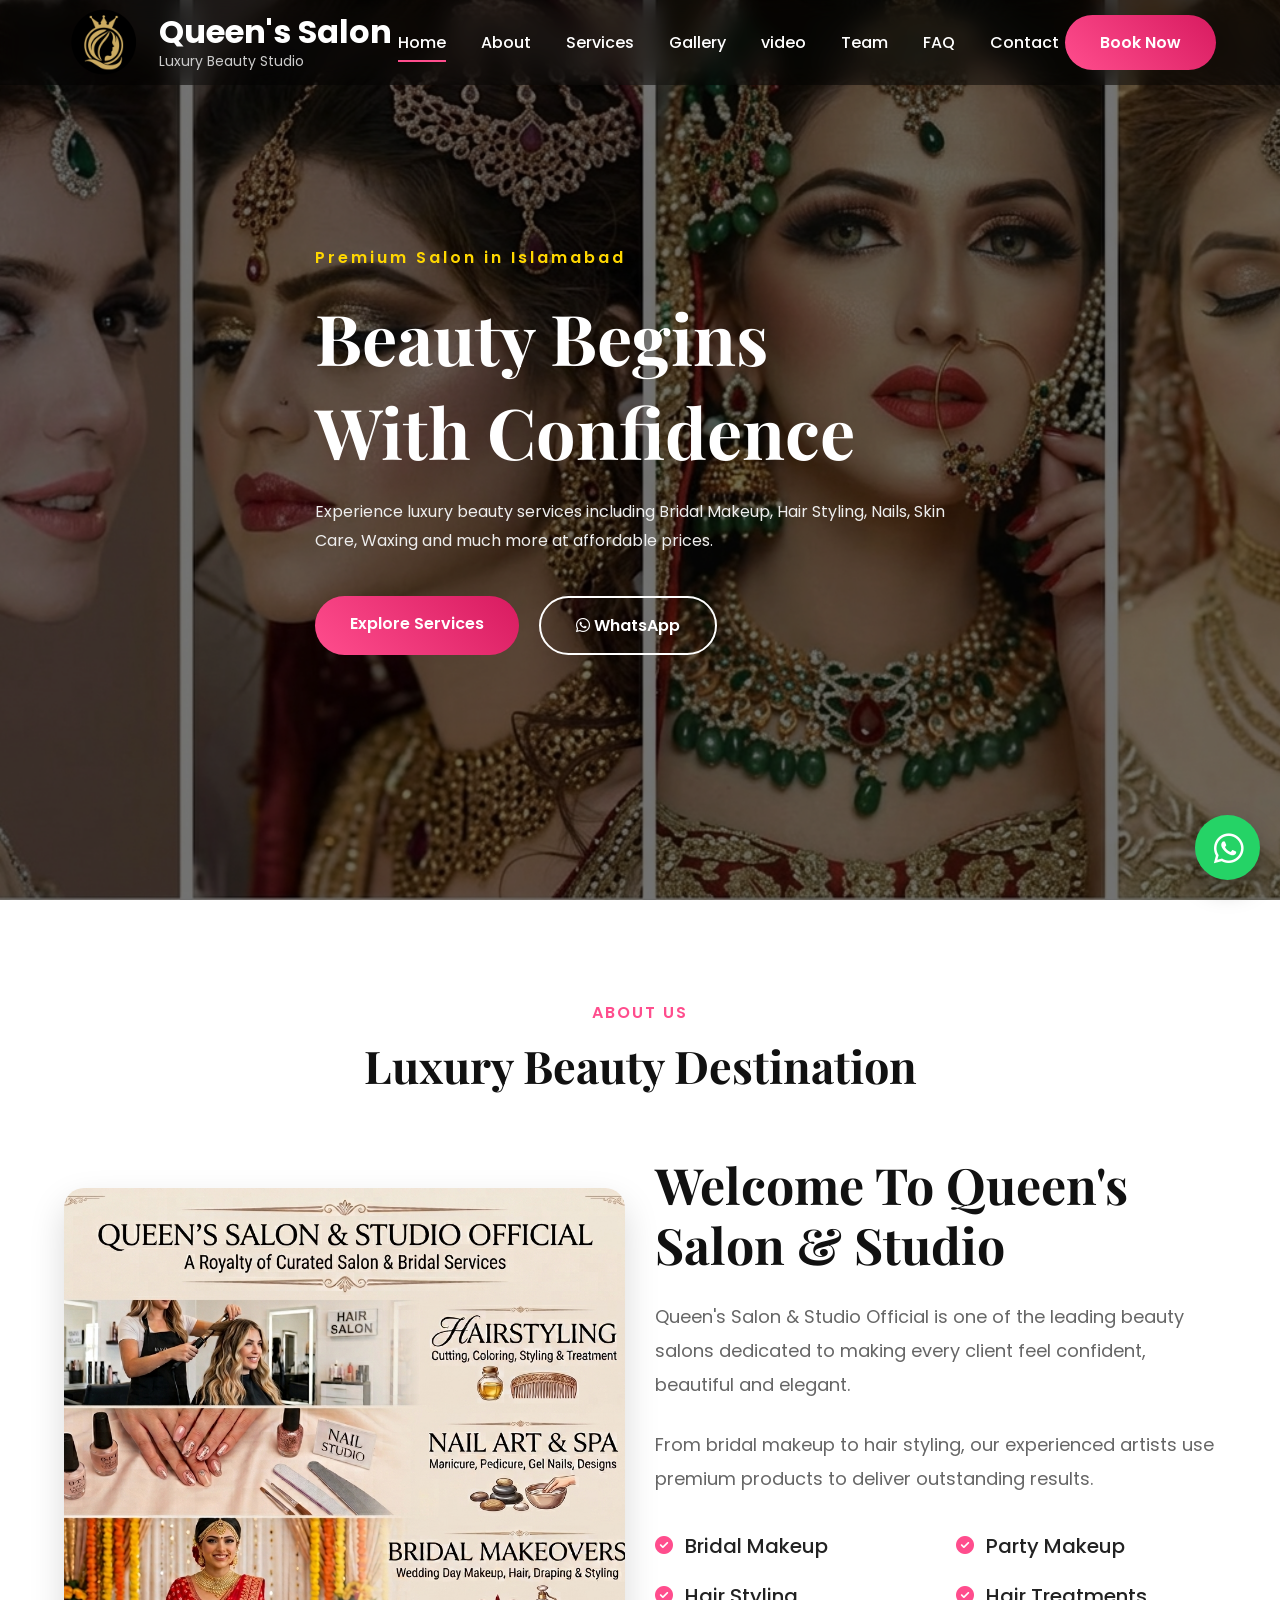
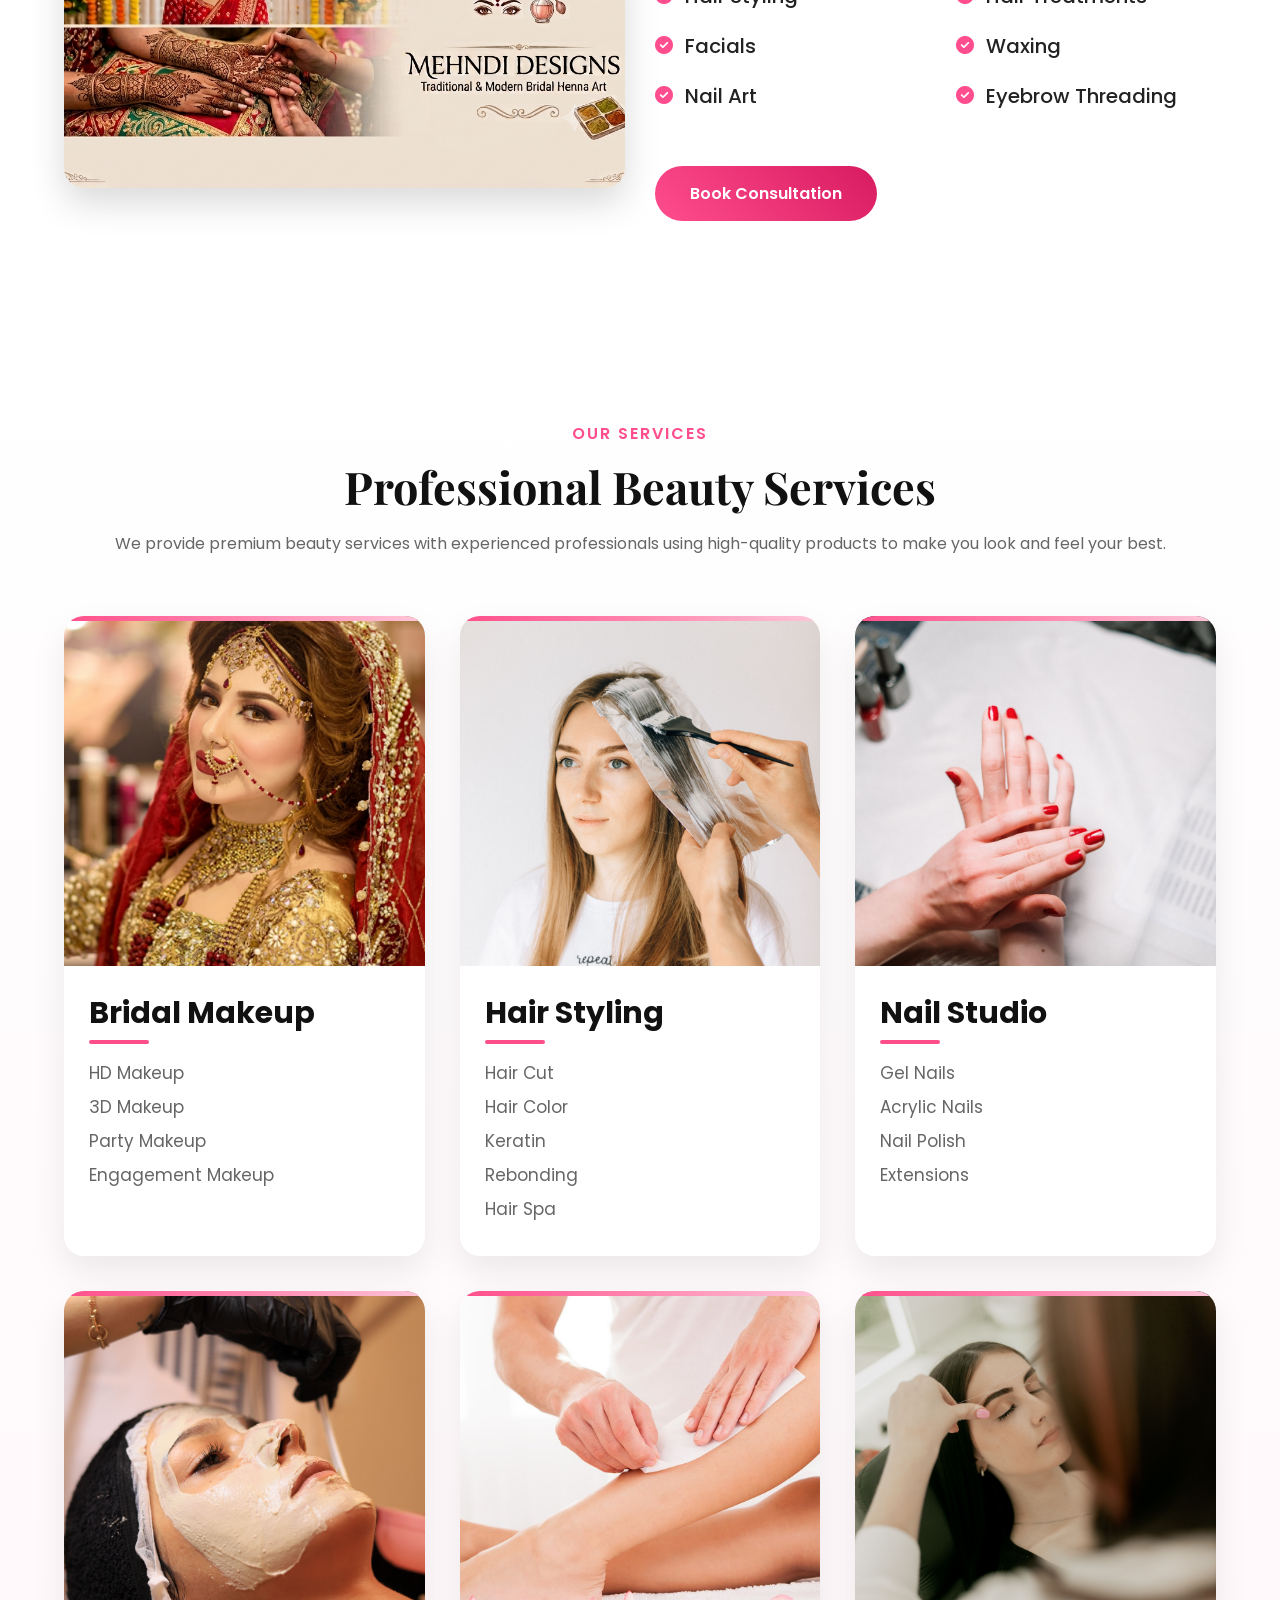
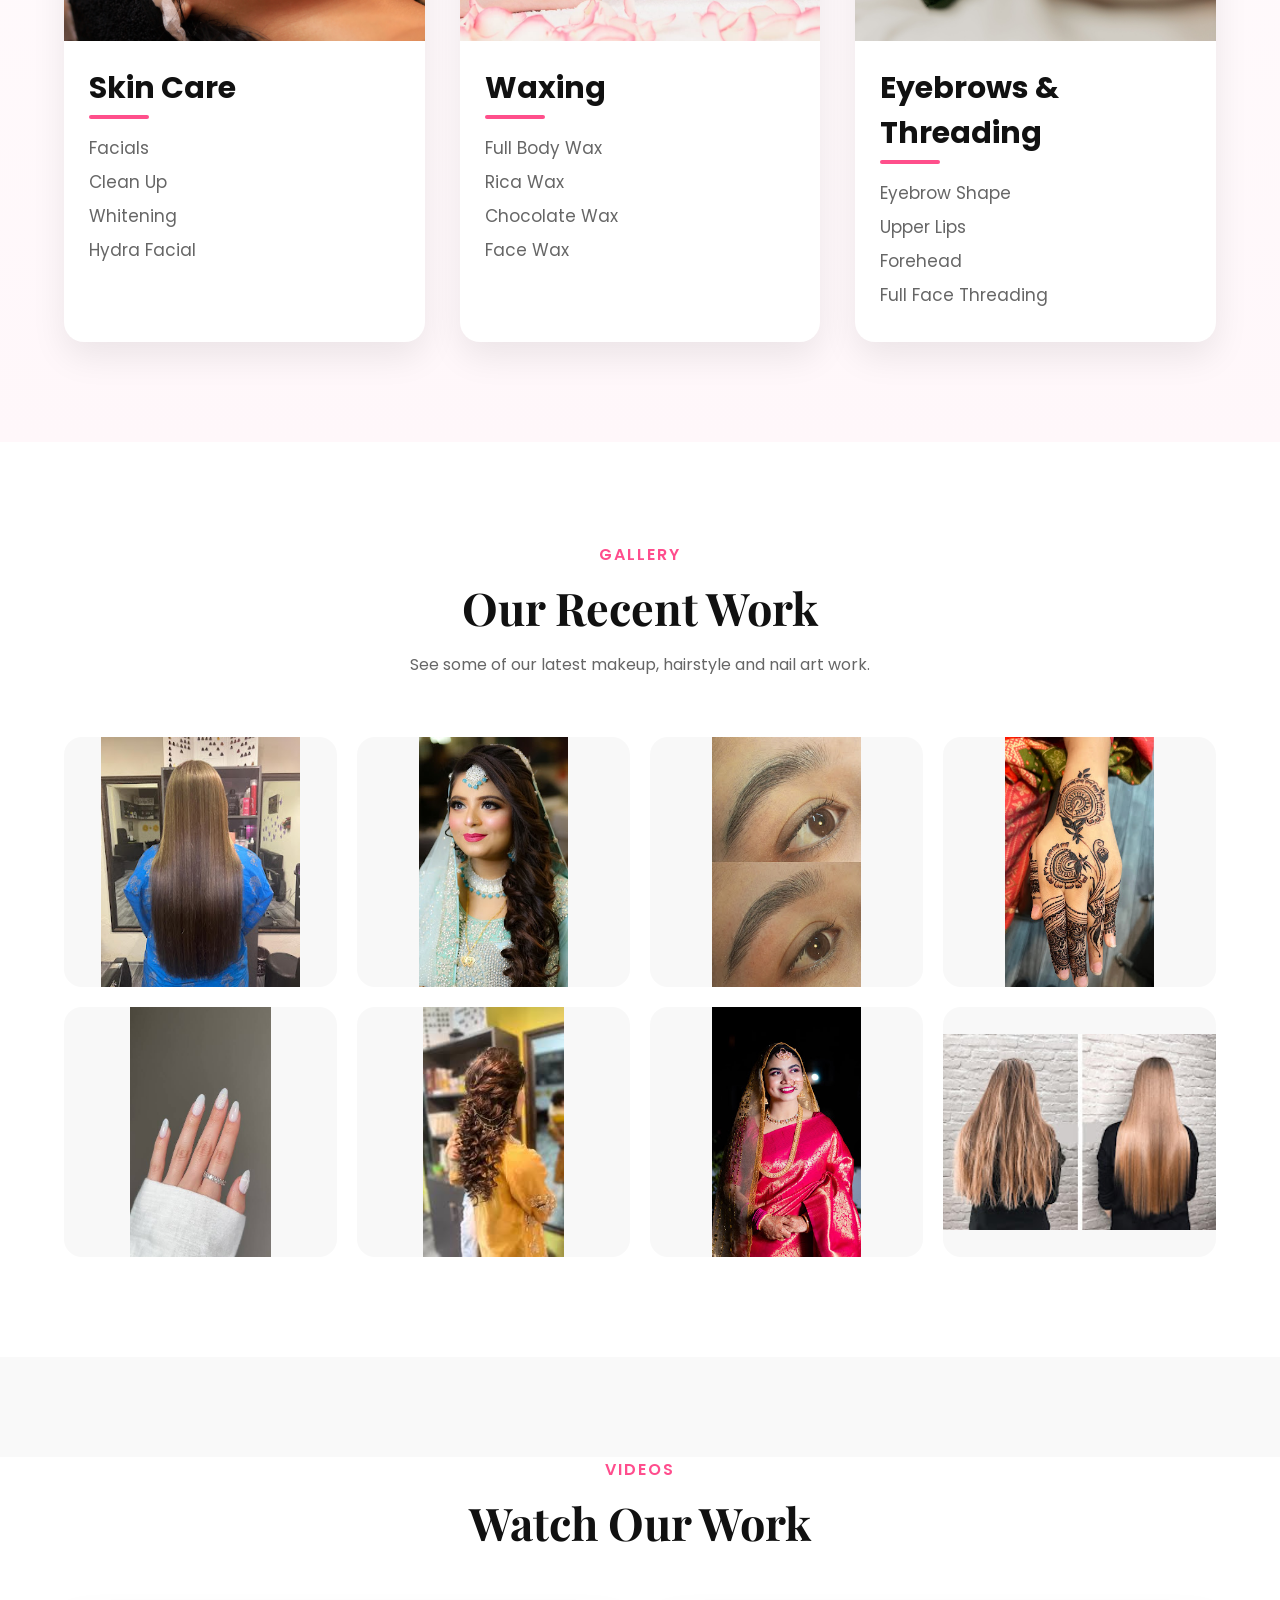
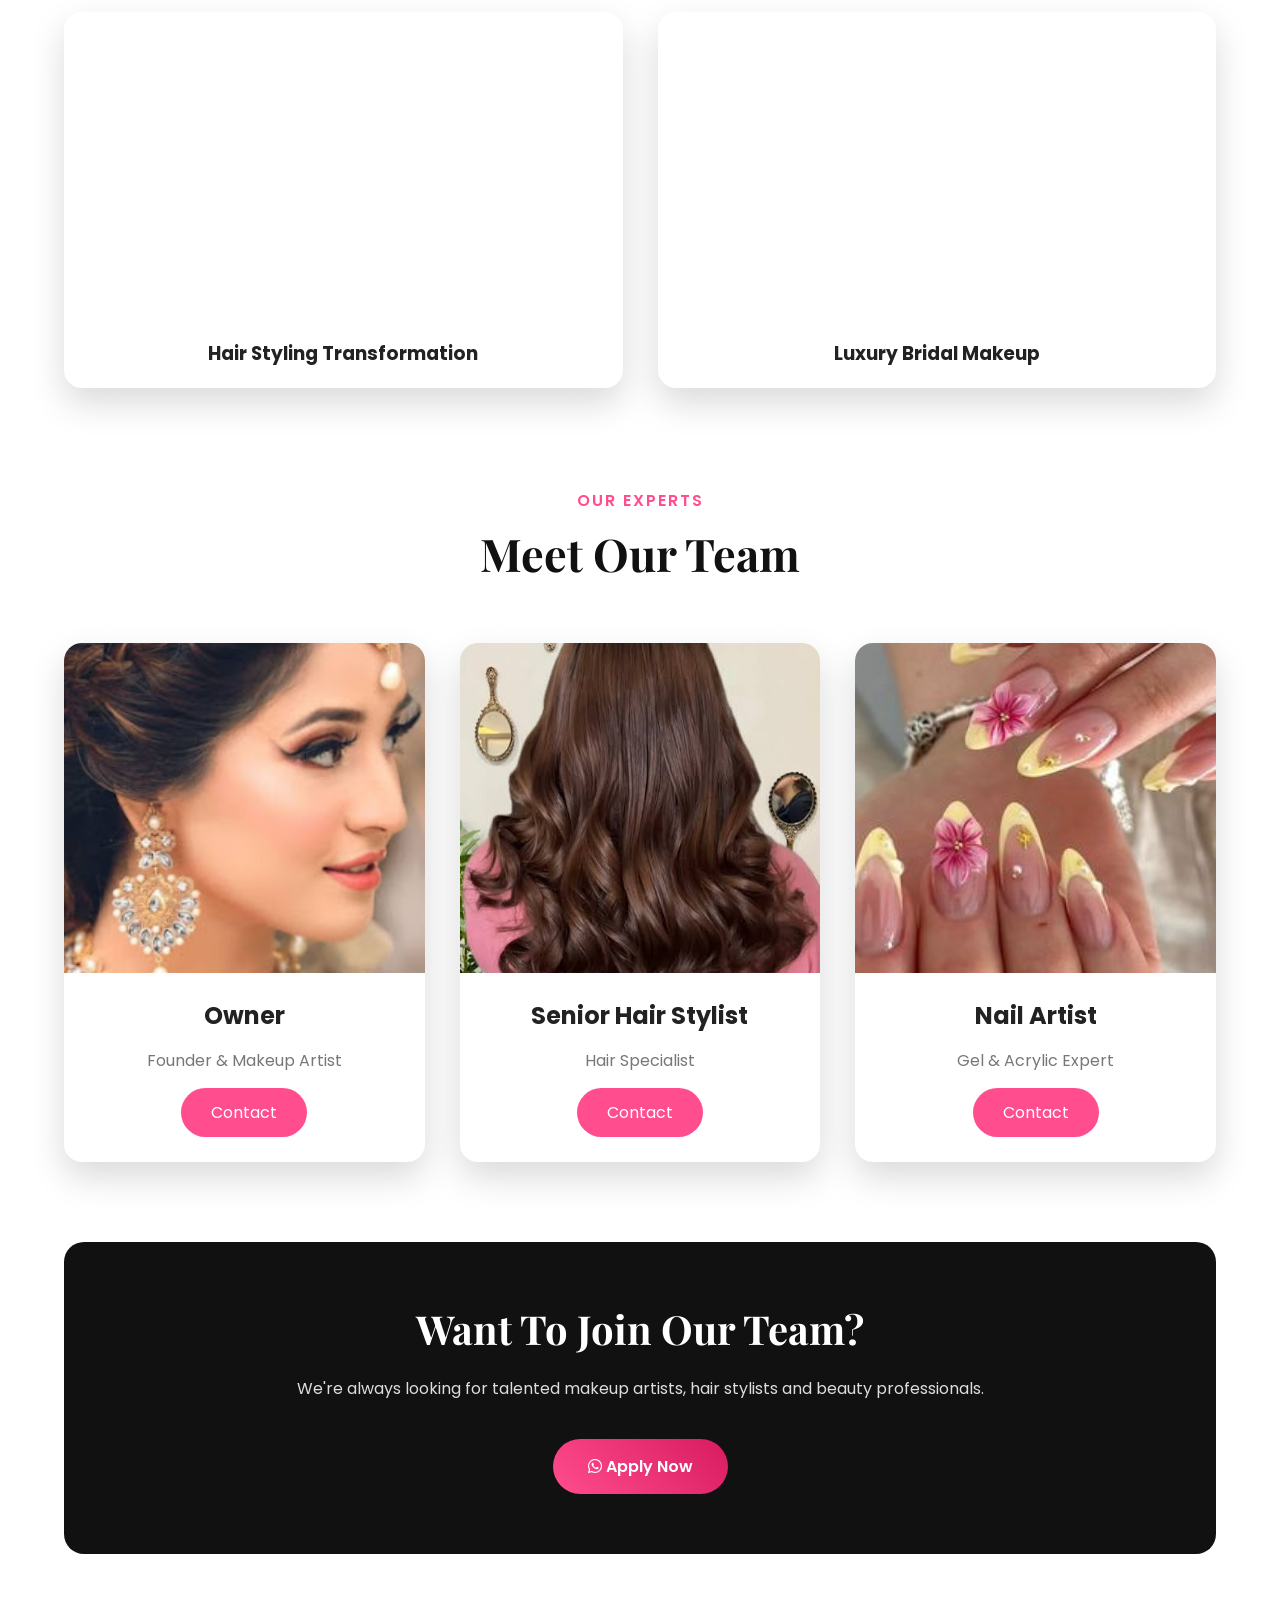
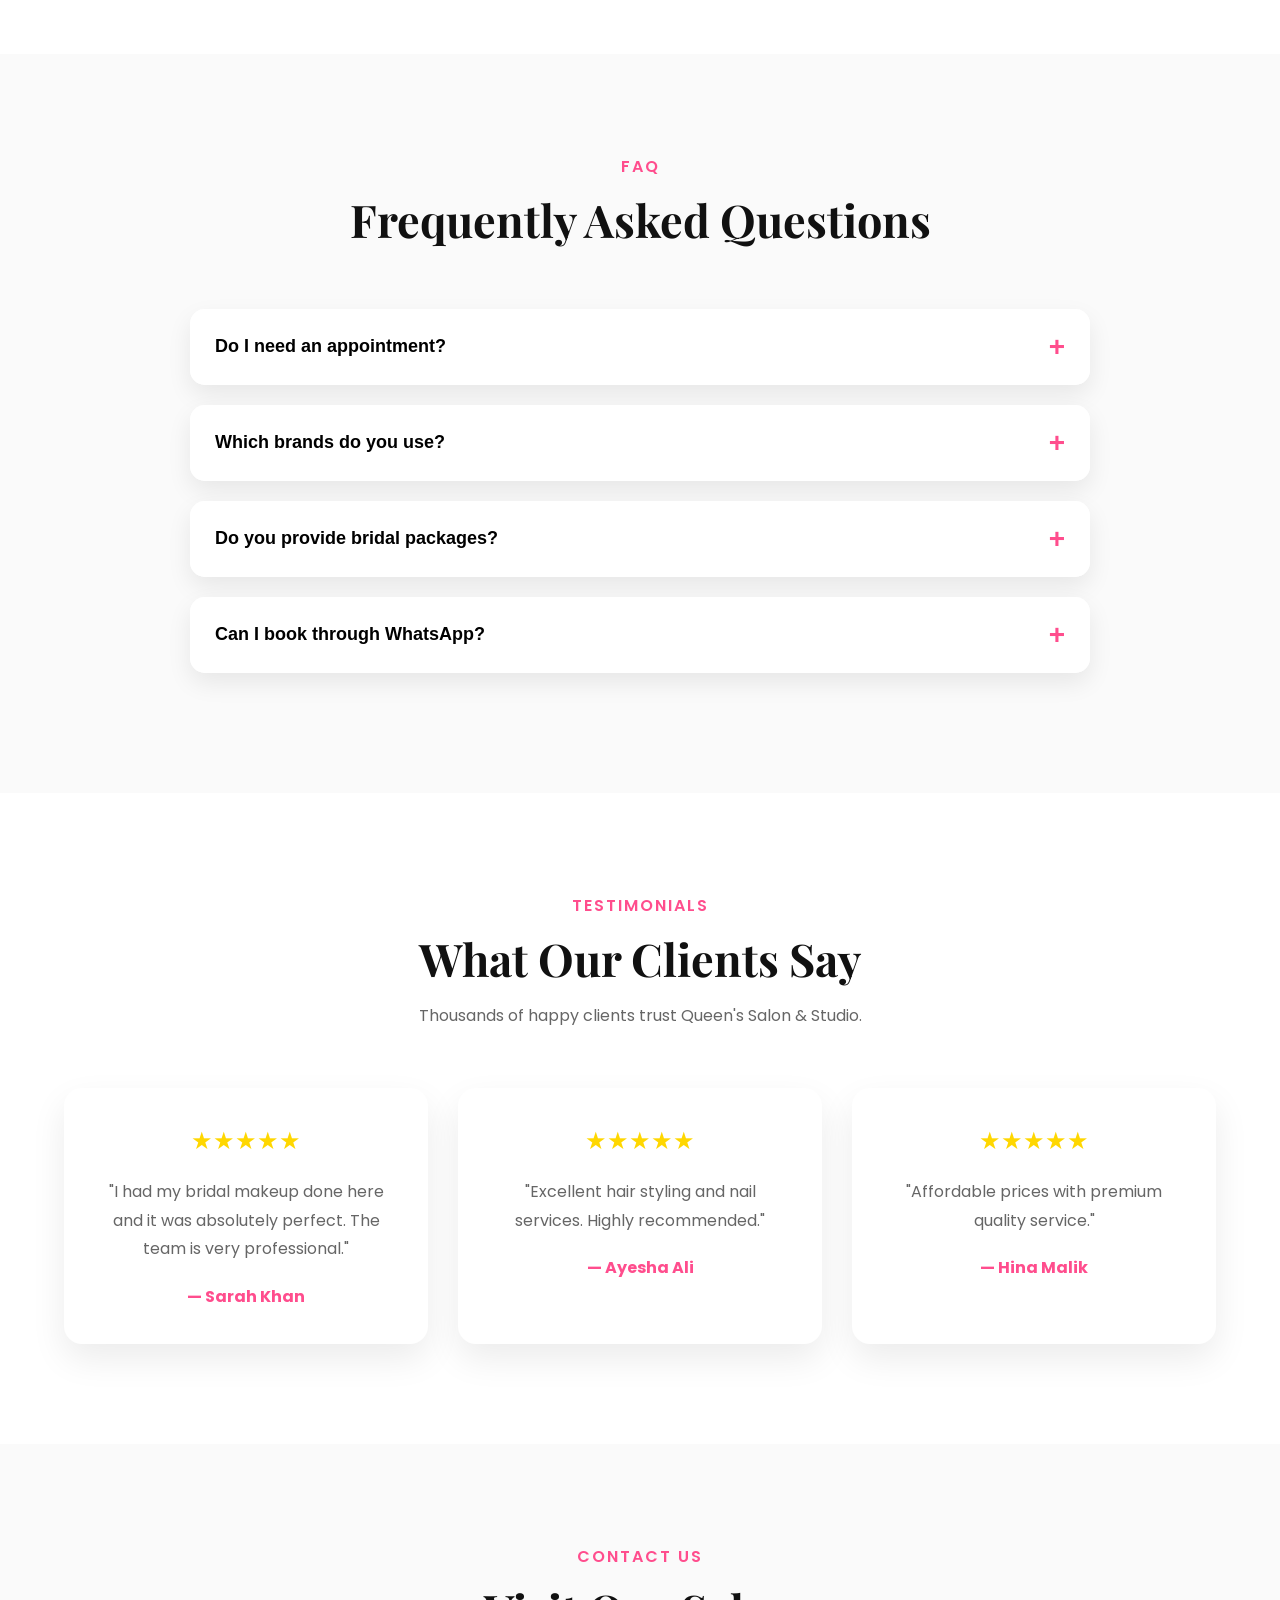
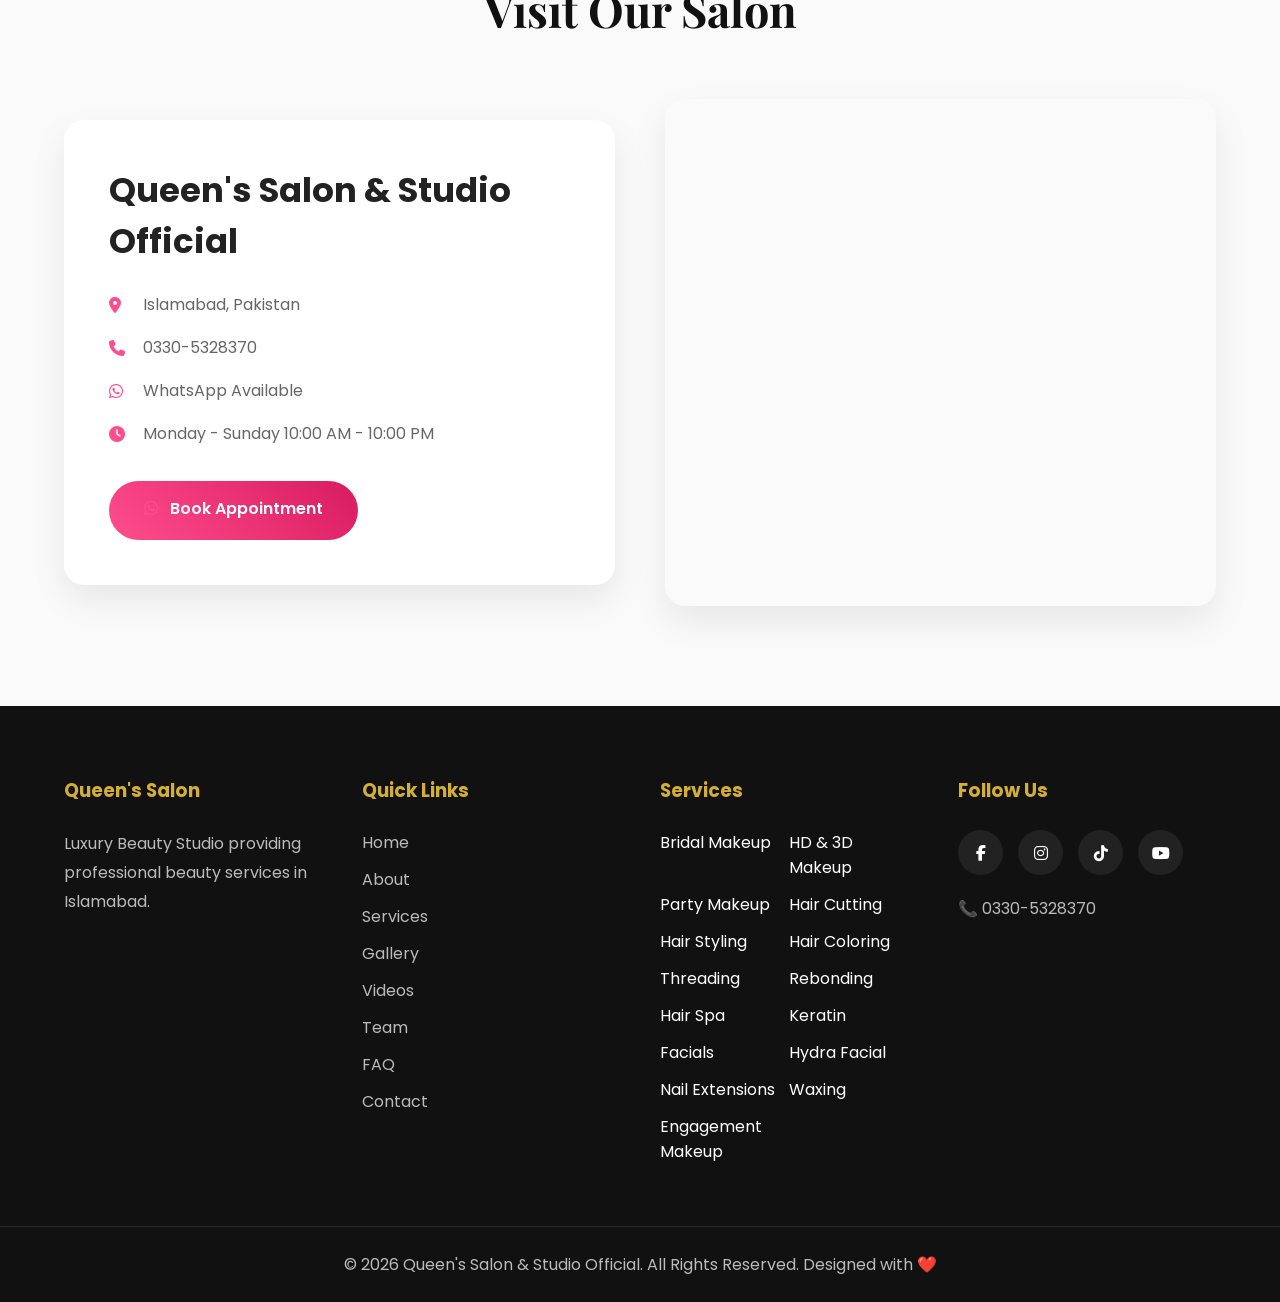
==== index.html @ f68d9a8f "Rename i.html to index.html" ====
<!DOCTYPE html>
<html lang="en">
<head>
<meta charset="UTF-8">
<meta name="viewport" content="width=device-width, initial-scale=1.0">

<title>Queen's Salon & Studio Official</title>

<link rel="preconnect" href="https://fonts.googleapis.com">
<link rel="preconnect" href="https://fonts.gstatic.com" crossorigin>

<link href="https://fonts.googleapis.com/css2?family=Poppins:wght@300;400;500;600;700&family=Playfair+Display:wght@500;600;700;800&display=swap" rel="stylesheet">

<link rel="stylesheet" href="style.css">

<link
rel="stylesheet"
href="https://cdnjs.cloudflare.com/ajax/libs/font-awesome/6.6.0/css/all.min.css"/>

</head>

<body>

<!-- ================= NAVBAR ================= -->

<header class="header">

<div class="container">

<a href="#" class="logo">

    <img src="images/logo.png" alt="Queen's Salon Logo">

    <div>

        <h2>Queen's Salon</h2>

        <span>Luxury Beauty Studio</span>

    </div>

</a>

<nav class="navbar" id="navbar">

<ul>

<li><a href="#home" class="active">Home</a></li>

<li><a href="#about">About</a></li>

<li><a href="#services">Services</a></li>

<li><a href="#gallery">Gallery</a></li>

<li><a href="#videos">video</a></li>

<li><a href="#team">Team</a></li>

<li><a href="#faq">FAQ</a></li>

<li><a href="#contact">Contact</a></li>

</ul>

</nav>

<div class="nav-buttons">

<a
href="https://wa.me/923305328370?text=Hello%20Queen's%20Salon,%20I%20would%20like%20to%20book%20an%20appointment."
target="_blank"
class="btn primary-btn">

Book Now

</a>

<button id="menu-btn">

<i class="fa-solid fa-bars"></i>

</button>

</div>

</div>

</header>

<!-- ================= HERO ================= -->

<section class="hero" id="home">

<div class="hero-overlay"></div>

<div class="container hero-content">

<span class="subtitle">

Premium Salon in Islamabad

</span>

<h1>

Beauty Begins <br>

With Confidence

</h1>

<p>

Experience luxury beauty services including Bridal Makeup,
Hair Styling, Nails, Skin Care, Waxing and much more
at affordable prices.

</p>

<div class="hero-buttons">

<a href="#services" class="btn primary-btn">

Explore Services

</a>

<a

href="https://wa.me/923305328370?text=Hello%20Queen's%20Salon,%20I%20want%20to%20book%20an%20appointment."

target="_blank"

class="btn secondary-btn">

<i class="fa-brands fa-whatsapp"></i>

WhatsApp

</a>

</div>

</div>

</section>

<!-- ================= ABOUT ================= -->

<section class="about section" id="about">

<div class="container">

<div class="section-heading">

<span>About Us</span>

<h2>Luxury Beauty Destination</h2>

</div>

<div class="about-wrapper">

<div class="about-image">

<img
src="images/about.png"
alt="Salon">

</div>

<div class="about-content">

<h3>

Welcome To Queen's Salon & Studio

</h3>

<p>

Queen's Salon & Studio Official is one of the leading beauty
salons dedicated to making every client feel confident,
beautiful and elegant.

</p>

<p>

From bridal makeup to hair styling,
our experienced artists use premium products
to deliver outstanding results.

</p>

<div class="about-list">

<div>

<i class="fa-solid fa-circle-check"></i>

Bridal Makeup

</div>

<div>

<i class="fa-solid fa-circle-check"></i>

Party Makeup

</div>

<div>

<i class="fa-solid fa-circle-check"></i>

Hair Styling

</div>

<div>

<i class="fa-solid fa-circle-check"></i>

Hair Treatments

</div>

<div>

<i class="fa-solid fa-circle-check"></i>

Facials

</div>

<div>

<i class="fa-solid fa-circle-check"></i>

Waxing

</div>

<div>

<i class="fa-solid fa-circle-check"></i>

Nail Art

</div>

<div>

<i class="fa-solid fa-circle-check"></i>

Eyebrow Threading

</div>

</div>

<a

href="https://wa.me/923305328370?text=Hello%20Queen's%20Salon,%20I%20would%20like%20to%20book%20a%20consultation."

target="_blank"

class="btn primary-btn">

Book Consultation

</a>

</div>

</div>

</div>

</section>

<!-- ================= SERVICES ================= -->


<section class="services section" id="services">

    <div class="container">

        <div class="section-heading">
            <span>Our Services</span>
            <h2>Professional Beauty Services</h2>
            <p>
                We provide premium beauty services with experienced professionals
                using high-quality products to make you look and feel your best.
            </p>
        </div>

        <div class="service-grid">

            <!-- Bridal Makeup -->
            <div class="service-card">
                <img src="images/makeup.png" alt="Bridal Makeup">

                <h3>Bridal Makeup</h3>

                <p>
                    HD Makeup<br>
                    3D Makeup<br>
                    Party Makeup<br>
                    Engagement Makeup
                </p>
            </div>

            <!-- Hair Styling -->
            <div class="service-card">
                <img src="images/hair.jpg" alt="Hair Styling">

                <h3>Hair Styling</h3>

                <p>
                    Hair Cut<br>
                    Hair Color<br>
                    Keratin<br>
                    Rebonding<br>
                    Hair Spa
                </p>
            </div>

            <!-- Nail Studio -->
            <div class="service-card">
                <img src="images/nails.jpg" alt="Nail Studio">

                <h3>Nail Studio</h3>

                <p>
                    Gel Nails<br>
                    Acrylic Nails<br>
                    Nail Polish<br>
                    Extensions
                </p>
            </div>

            <!-- Skin Care -->
            <div class="service-card">
                <img src="images/skincare.jpg" alt="Skin Care">

                <h3>Skin Care</h3>

                <p>
                    Facials<br>
                    Clean Up<br>
                    Whitening<br>
                    Hydra Facial
                </p>
            </div>

            <!-- Waxing -->
            <div class="service-card">
                <img src="images/wax.jpg" alt="Waxing">

                <h3>Waxing</h3>

                <p>
                    Full Body Wax<br>
                    Rica Wax<br>
                    Chocolate Wax<br>
                    Face Wax
                </p>
            </div>

            <!-- Eyebrows & Threading -->
            <div class="service-card">
                <img src="images/thread.jpg" alt="Eyebrows & Threading">

                <h3>Eyebrows &amp; Threading</h3>

                <p>
                    Eyebrow Shape<br>
                    Upper Lips<br>
                    Forehead<br>
                    Full Face Threading
                </p>
            </div>

        </div>

    </div>

</section>


<!-- ================= GALLERY ================= -->

<section class="gallery section" id="gallery">

<div class="container">

<div class="section-heading">

<span>Gallery</span>

<h2>Our Recent Work</h2>

<p>
See some of our latest makeup, hairstyle and nail art work.
</p>

</div>

<div class="gallery">

    <div class="gallery-grid">

        <div class="gallery-item">
            <img src="images/gallery1.jpg" alt="Hair Styling">
        </div>

        <div class="gallery-item">
            <img src="images/gallery2.jpg" alt="Bridal Makeup">
        </div>

        <div class="gallery-item">
            <img src="images/gallery3.jpg" alt="Eyebrows">
        </div>

        <div class="gallery-item">
            <img src="images/gallery4.jpg" alt="Mehndi">
        </div>

        <div class="gallery-item">
            <img src="images/gallery5.jfif" alt="Nail Art">
        </div>

        <div class="gallery-item">
            <img src="images/gallery6.jfif" alt="Eyelashes">
        </div>

        <div class="gallery-item">
            <img src="images/gallery7.jpg" alt="Bride">
        </div>

        <div class="gallery-item">
            <img src="images/gallery8.jpg" alt="Hair Transformation">
        </div>

    </div>

</div>

</div>

</section>

<!-- ================= VIDEOS ================= -->

<section id="videos" class="videos section"></section>

<div class="container">

<div class="section-heading">

<span>Videos</span>

<h2>Watch Our Work</h2>

</div>

<div class="video-grid">

<div class="video-card">
 <iframe
        width="100%"
        height="350"
        src="https://www.youtube.com/embed/hrDHBC4A-vw"
        title="Salon Short Video"
        frameborder="0"
        allow="accelerometer; autoplay; clipboard-write; encrypted-media; gyroscope; picture-in-picture"
        allowfullscreen>
    </iframe>

<h3>Hair Styling Transformation</h3>

</div>

<div class="video-card">

<iframe
    width="100%"
    height="350"
    src="https://www.youtube.com/embed/7bFz1Wa7l7E"
    title="YouTube video player"
    frameborder="0"
    allow="accelerometer; autoplay; clipboard-write; encrypted-media; gyroscope; picture-in-picture"
    allowfullscreen>
</iframe>

<h3>Luxury Bridal Makeup</h3>

</div>

</div>

</div>

</section>

<!-- ================= TEAM ================= -->

<section class="team section" id="team">

<div class="container">

<div class="section-heading">

<span>Our Experts</span>

<h2>Meet Our Team</h2>

</div>

<div class="team-grid">

<div class="team-card">

<img src="images/team1.jpg" alt="">

<h3>Owner</h3>

<p>Founder & Makeup Artist</p>

<a
href="https://wa.me/923305328370?text=Hello%20Queen's%20Salon,%20I%20need%20an%20appointment."
target="_blank"
class="team-btn">

Contact

</a>

</div>

<div class="team-card">

<img src="images/team2.jfif" alt="">

<h3>Senior Hair Stylist</h3>

<p>Hair Specialist</p>

<a
href="https://wa.me/923305328370?text=Hello%20Queen's%20Salon,%20I%20need%20an%20appointment."
target="_blank"
class="team-btn">

Contact

</a>

</div>

<div class="team-card">

<img src="images/team3.jpg" alt="">

<h3>Nail Artist</h3>

<p>Gel & Acrylic Expert</p>

<a
href="https://wa.me/923305328370?text=Hello%20Queen's%20Salon,%20I%20need%20an%20appointment."
target="_blank"
class="team-btn">

Contact

</a>

</div>

</div>

<div class="join-team">

<h2>Want To Join Our Team?</h2>

<p>
We're always looking for talented makeup artists,
hair stylists and beauty professionals.
</p>

<a

href="https://wa.me/923305328370?text=Hello%20Queen's%20Salon,%20I%20would%20like%20to%20apply%20for%20a%20job."

target="_blank"

class="btn primary-btn">

<i class="fa-brands fa-whatsapp"></i>

Apply Now

</a>

</div>

</div>

</section>

<!-- ================= FAQ ================= -->

<section class="faq section" id="faq">

<div class="container">

<div class="section-heading">

<span>FAQ</span>

<h2>Frequently Asked Questions</h2>

</div>

<div class="faq-box">

<div class="faq-item">

<button class="faq-question">

Do I need an appointment?

<span>+</span>

</button>

<div class="faq-answer">

<p>

Appointments are recommended,
especially for bridal makeup and weekends.

</p>

</div>

</div>

<div class="faq-item">

<button class="faq-question">

Which brands do you use?

<span>+</span>

</button>

<div class="faq-answer">

<p>

We use high-quality brands including
MAC, Huda Beauty, Kryolan,
L'Oréal and Maybelline.

</p>

</div>

</div>

<div class="faq-item">

<button class="faq-question">

Do you provide bridal packages?

<span>+</span>

</button>

<div class="faq-answer">

<p>

Yes, we offer complete bridal packages
including makeup,
hairstyling,
facial,
waxing and nails.

</p>

</div>

</div>

<div class="faq-item">

<button class="faq-question">

Can I book through WhatsApp?

<span>+</span>

</button>

<div class="faq-answer">

<p>

Yes.

Click any WhatsApp button on the website
to instantly chat with us.

</p>

</div>

</div>

</div>

</div>

</section>

<!-- ================= TESTIMONIALS ================= -->

<section class="testimonials section">

<div class="container">

<div class="section-heading">

<span>Testimonials</span>

<h2>What Our Clients Say</h2>

<p>
Thousands of happy clients trust Queen's Salon & Studio.
</p>

</div>

<div class="testimonial-grid">

<div class="testimonial-card">

<div class="stars">
★★★★★
</div>

<p>

"I had my bridal makeup done here and it was
absolutely perfect. The team is very professional."

</p>

<h4>— Sarah Khan</h4>

</div>

<div class="testimonial-card">

<div class="stars">
★★★★★
</div>

<p>

"Excellent hair styling and nail services.
Highly recommended."

</p>

<h4>— Ayesha Ali</h4>

</div>

<div class="testimonial-card">

<div class="stars">
★★★★★
</div>

<p>

"Affordable prices with premium quality service."

</p>

<h4>— Hina Malik</h4>

</div>

</div>

</div>

</section>

<!-- ================= CONTACT ================= -->

<section class="contact section" id="contact">

<div class="container">

<div class="section-heading">

<span>Contact Us</span>

<h2>Visit Our Salon</h2>

</div>

<div class="contact-wrapper">

<div class="contact-info">

<h3>Queen's Salon & Studio Official</h3>

<p>

<i class="fa-solid fa-location-dot"></i>

Islamabad, Pakistan

</p>

<p>

<i class="fa-solid fa-phone"></i>

0330-5328370

</p>

<p>

<i class="fa-brands fa-whatsapp"></i>

WhatsApp Available

</p>

<p>

<i class="fa-solid fa-clock"></i>

Monday - Sunday

10:00 AM - 10:00 PM

</p>

<div class="contact-buttons">

<a

href="https://wa.me/923305328370?text=Hello%20Queen's%20Salon,%20I%20want%20to%20book%20an%20appointment."

target="_blank"

class="btn primary-btn">

<i class="fa-brands fa-whatsapp"></i>

Book Appointment

</a>

<a

href="tel:+923305328370"

class="btn secondary-btn">

Call Now

</a>

</div>

</div>

<div class="map">

<iframe
src="https://maps.google.com/maps?q=Basement%20Shop%20No%208,%20Bismillah%20Plaza,%20Markaz%20I-10,%20Islamabad,%20Pakistan&z=17&output=embed"
width="100%"
height="450"
style="border:0;"
allowfullscreen
loading="lazy"
referrerpolicy="no-referrer-when-downgrade">
</iframe>

</div>

</div>

</div>

</section>

<!-- ================= FOOTER ================= -->

<footer>

<div class="container footer-grid">

<div>

<h3>Queen's Salon</h3>

<p>

Luxury Beauty Studio providing professional

beauty services in Islamabad.

</p>

</div>

<div>

<h3>Quick Links</h3>

<ul>

<li><a href="#home">Home</a></li>

<li><a href="#about">About</a></li>

<li><a href="#services">Services</a></li>

<li><a href="#gallery">Gallery</a></li>

<li><a href="#videos">Videos</a></li>

<li><a href="#team">Team</a></li>

<li><a href="#faq">FAQ</a></li>

<li><a href="#contact">Contact</a></li>

</ul>

</div>

<div>

<h3>Services</h3>

<ul>

<ul class="footer-services">

    <li>Bridal Makeup</li>
    <li>HD & 3D Makeup</li>
    <li>Party Makeup</li>
    <li>Hair Cutting</li>
    <li>Hair Styling</li>
    <li>Hair Coloring</li>
    <li>Threading</li>
    <li>Rebonding</li>
    <li>Hair Spa</li>
    <li>Keratin</li>
    <li>Facials</li>
    <li>Hydra Facial</li>
    <li>Nail Extensions</li>
    <li>Waxing</li>
    <li>Engagement Makeup</li>
</ul>

</div>

<div>

<h3>Follow Us</h3>

<div class="social-icons">

<a href="https://www.facebook.com/queensparlourofficial.2/"><i class="fab fa-facebook-f"></i></a>

<a href="https://www.instagram.com/queensparlourofficial/?hl=en"><i class="fab fa-instagram"></i></a>

<a href="https://www.tiktok.com/@queenshairnailmakeupbest?_t=8a3bRbe8uwr&_r=1"><i class="fab fa-tiktok"></i></a>

<a href="https://www.youtube.com/@queenssalonstudio"><i class="fab fa-youtube"></i></a>

</div>

<p style="margin-top:20px;">

📞 0330-5328370

</p>

</div>

</div>

<div class="copyright">

<p>

© 2026 Queen's Salon & Studio Official.

All Rights Reserved.

Designed with ❤️

</p>

</div>

</footer>

<!-- Floating WhatsApp -->

<a

href="https://wa.me/923305328370?text=Hello%20Queen's%20Salon"

class="whatsapp"

target="_blank">

<i class="fab fa-whatsapp"></i>

</a>

<!-- Back To Top -->

<button id="topBtn">

<i class="fa-solid fa-arrow-up"></i>

</button>

<script src="i.js"></script>

</body>

</html>
---- style.css ----
/* ===============================
   GOOGLE FONTS & RESET
==================================*/

*{
    margin:0;
    padding:0;
    box-sizing:border-box;
    scroll-behavior:smooth;
}

:root{

    --primary:#d4af37;
    --secondary:#ff4d8d;
    --dark:#111111;
    --black:#000;
    --white:#fff;
    --gray:#f7f7f7;
    --text:#666;
    --shadow:0 15px 35px rgba(0,0,0,.15);
    --radius:15px;
}

body{

    font-family:'Poppins',sans-serif;
    background:#fff;
    color:#222;
    overflow-x:hidden;
}

img{

    width:100%;
    display:block;
}

a{

    text-decoration:none;
}

ul{

    list-style:none;
}

.container{

    width:90%;
    max-width:1200px;
    margin:auto;
}

.section{

    padding:100px 0;
}

.section-heading{

    text-align:center;
    margin-bottom:60px;
}

.section-heading span{

    color:var(--secondary);
    font-weight:600;
    letter-spacing:2px;
    text-transform:uppercase;
}

.section-heading h2{

    font-family:'Playfair Display',serif;
    font-size:45px;
    margin-top:10px;
    color:var(--dark);
}

.section-heading p{

    color:var(--text);
    margin-top:15px;
}

/*==============================
BUTTONS
==============================*/

.btn{

    display:inline-block;
    padding:15px 35px;
    border-radius:50px;
    transition:.4s;
    font-weight:600;
}

.primary-btn{

    background:linear-gradient(45deg,#ff4d8d,#d81b60);
    color:white;
}

.primary-btn:hover{

    transform:translateY(-5px);
    box-shadow:0 15px 30px rgba(216,27,96,.3);
}

.secondary-btn{

    border:2px solid white;
    color:white;
}

.secondary-btn:hover{

    background:white;
    color:black;
}

/*==============================
HEADER
==============================*/

.header{

    position:fixed;
    top:0;
    left:0;
    width:100%;
    z-index:999;
    background:rgba(0,0,0,.45);
    backdrop-filter:blur(12px);
}

.header .container{

    display:flex;
    justify-content:space-between;
    align-items:center;
    height:85px;
}

.logo {
    display: flex;
    align-items: center;
    gap: 15px;
    text-decoration: none;
}

.logo img {
    width: 80px;
    height: 80px; /* Changed to match width so your circle logo isn't stretched into an oval box */
    object-fit: contain;
}

/* 🌟 The Magic Fix: This stacks the title and subtitle vertically */
.logo-text {
    display: flex;
    flex-direction: column;
    gap: 4px; /* Adjust this to control the exact spacing between the title and subtitle */
}

.logo h2 {
    color: #fff;
    font-size: 32px;
    margin: 0;
    line-height: 1.2; /* Keeps the text box snug */
}

.logo span {
    color: #ccc;
    font-size: 14px;
    display: block;
}

.navbar ul{

    display:flex;
    gap:35px;
}

.navbar a{

    color:white;
    font-weight:500;
    position:relative;
}

.navbar a::after{

    content:'';
    position:absolute;
    width:0;
    height:2px;
    left:0;
    bottom:-8px;
    background:var(--secondary);
    transition:.4s;
}

.navbar a:hover::after,
.navbar .active::after{

    width:100%;
}

.nav-buttons{

    display:flex;
    align-items:center;
    gap:20px;
}

#menu-btn{

    display:none;
    background:none;
    color:white;
    border:none;
    font-size:26px;
    cursor:pointer;
}

/*==============================
HERO
==============================*/

.hero{

    height:100vh;

    background:url("images/hero.png") center/cover no-repeat;

    position:relative;

    display:flex;

    align-items:center;
}

.hero-overlay{

    position:absolute;

    inset:0;

    background:rgba(0,0,0,.55);
}

.hero-content{

    position:relative;

    color:white;

    max-width:650px;
}

.subtitle{

    color:gold;

    font-weight:600;

    letter-spacing:3px;
}

.hero h1{

    font-family:'Playfair Display',serif;

    font-size:70px;

    margin:20px 0;
}

.hero p{

    line-height:1.8;

    margin-bottom:40px;

    color:#eee;
}

.hero-buttons{

    display:flex;

    gap:20px;
}
/*====================================
ABOUT SECTION
====================================*/


.about{
    background:#fff;
    padding:100px 0;
}

.about-wrapper{
    display:grid;
    grid-template-columns:1fr 1fr;
    gap:30px;
    align-items:center;
}

/* Left Image */

.about-image{
    width:100%;
    height:600px;
    overflow:hidden;
    border-radius:20px;
    box-shadow:var(--shadow);
}

.about-image img{
    width:100%;
    height:100%;
    object-fit:cover;
    display:block;
}

.about-image:hover img{
    transform:scale(1.05);
}

/* Right Content */

.about-content h3{
    font-size:50px;
    line-height:1.2;
    margin-bottom:25px;
    color:var(--dark);
    font-family:'Playfair Display',serif;
}

.about-content p{
    color:var(--text);
    line-height:1.9;
    font-size:18px;
    margin-bottom:25px;
}

.about-list{
    display:grid;
    grid-template-columns:repeat(2,1fr);
    gap:20px 40px;
    margin:35px 0;
}

.about-list div{
    display:flex;
    align-items:center;
    gap:12px;
    font-size:20px;
    font-weight:500;
}

.about-list i{
    color:var(--secondary);
    font-size:18px;
}

.about .btn{
    margin-top:20px;
}

/*====================================
SERVICES
====================================*/

/*======================
    SERVICES
=======================*/

.services{
    padding:100px 0;
    background:linear-gradient(to bottom,#fff,#fff7fa);
}

.service-grid{
    display:grid;
    grid-template-columns:repeat(auto-fit,minmax(320px,1fr));
    gap:35px;
}

/*======================
      SERVICE CARD
=======================*/

.service-card{
    background:#fff;
    border-radius:20px;
    overflow:hidden;
    position:relative;
    box-shadow:0 15px 35px rgba(0,0,0,.08);
    transition:.45s ease;
    animation:fadeUp .8s ease;
    cursor:pointer;
}

/* Pink Gradient Top Border */

.service-card::before{
    content:"";
    position:absolute;
    top:0;
    left:0;
    width:100%;
    height:5px;
    background:linear-gradient(90deg,#ff4f8b,#ff86ae,#ffc6d9);
}

/* Hover */

.service-card:hover{
    transform:translateY(-12px);
    box-shadow:0 25px 55px rgba(255,79,139,.25);
}

/*======================
        IMAGE
=======================*/

.service-card{
    overflow:hidden;
}

.service-card img{
    width:100%;
    height:350px;
    object-fit:cover;
    display:cover;
    transition:.6s ease;
}

.service-card:hover img{
    transform:scale(1.1);
}

/*======================
        TITLE
=======================*/

.service-card h3{
    font-size:30px;
    color:#111;
    margin:25px 25px 18px;
    font-weight:700;
    position:relative;
}

/* Underline Animation */

.service-card h3::after{
    content:"";
    position:absolute;
    left:0;
    bottom:-8px;
    width:60px;
    height:4px;
    background:#ff4f8b;
    border-radius:50px;
    transition:.4s;
}

.service-card:hover h3::after{
    width:100px;
}

/*======================
        TEXT
=======================*/

.service-card p{
    margin:20px 25px 30px;
    color:#666;
    line-height:2;
    font-size:17px;
}

/*======================
      FADE ANIMATION
=======================*/

@keyframes fadeUp{

    from{
        opacity:0;
        transform:translateY(40px);
    }

    to{
        opacity:1;
        transform:translateY(0);
    }

}

/*======================
     RESPONSIVE
=======================*/

@media(max-width:768px){

    .service-grid{
        grid-template-columns:1fr;
    }

    .service-card h3{
        font-size:25px;
    }

    .service-card p{
        font-size:16px;
    }

}

/*====================================
GALLERY
====================================*/
.gallery{
    background:#fff;
    
}

.gallery-grid{
    display:grid;
    grid-template-columns:repeat(auto-fit,minmax(250px,1fr));
    gap:20px;
}

.gallery-item{
    height:250px;
    background:#f8f8f8;
    border-radius:18px;
    overflow:hidden;
    position:relative;
    display:flex;
    justify-content:center;
    align-items:center;
    cursor:pointer;
}

.gallery-item img{
    width:100%;
    height:100%;
    object-fit:contain;
    transition:.5s;
}

.gallery-item:hover img{
    transform:scale(1.08);
}

.gallery-item::after{
    content:"";
    position:absolute;
    inset:0;
    background:rgba(0,0,0,.25);
    opacity:0;
    transition:.4s;
}

.gallery-item:hover::after{
    opacity:1;
}


/*====================================
VIDEOS
====================================*/

.videos{
    padding-top:20px;
    padding-bottom:80px;
    background:#f9f9f9;
}

.video-grid{

    display:grid;
    grid-template-columns:repeat(auto-fit,minmax(450px,1fr));
    gap:35px;
}

.video-card{

    background:#fff;
    border-radius:18px;
    overflow:hidden;
    box-shadow:var(--shadow);
}

.video-card iframe{

    width:100%;
    height:300px;
    border:none;
}

.video-card h3{

    padding:20px;
    text-align:center;
}

/*====================================
TEAM
====================================*/

.team{

    background:white;
}

.team-grid{

    display:grid;
    grid-template-columns:repeat(auto-fit,minmax(280px,1fr));
    gap:35px;
}

.team-card{

    background:white;
    border-radius:18px;
    text-align:center;
    overflow:hidden;
    box-shadow:var(--shadow);
    transition:.4s;
}

.team-card:hover{

    transform:translateY(-10px);
}

.team-card img{

    height:330px;
    object-fit:cover;
}

.team-card h3{

    margin-top:25px;
    font-size:24px;
}

.team-card p{

    margin:15px 0;
    color:#777;
}

.team-btn{

    display:inline-block;
    margin-bottom:25px;
    background:var(--secondary);
    color:white;
    padding:12px 30px;
    border-radius:40px;
}

.team-btn:hover{

    background:var(--dark);
}

.join-team{

    margin-top:80px;
    text-align:center;
    background:#111;
    color:white;
    padding:60px;
    border-radius:20px;
}

.join-team h2{

    font-size:40px;
    margin-bottom:20px;
    font-family:'Playfair Display',serif;
}

.join-team p{

    color:#ddd;
    margin-bottom:35px;
    line-height:1.8;
}
/*====================================
FAQ SECTION
====================================*/

.faq{

    background:#fafafa;
}

.faq-box{

    max-width:900px;
    margin:auto;
}

.faq-item{

    background:#fff;
    margin-bottom:20px;
    border-radius:15px;
    overflow:hidden;
    box-shadow:0 10px 25px rgba(0,0,0,.08);
}

.faq-question{

    width:100%;
    border:none;
    background:#fff;
    padding:22px 25px;
    font-size:18px;
    font-weight:600;
    cursor:pointer;

    display:flex;
    justify-content:space-between;
    align-items:center;

    transition:.3s;
}

.faq-question:hover{

    background:#f5f5f5;
}

.faq-question span{

    font-size:28px;
    color:var(--secondary);
}

.faq-answer{

    max-height:0;
    overflow:hidden;
    transition:.4s ease;
    background:#fff;
}

.faq-answer p{

    padding:0 25px 25px;
    color:#666;
    line-height:1.8;
}

/*====================================
TESTIMONIALS
====================================*/

.testimonials{

    background:#fff;
}

.testimonial-grid{

    display:grid;
    grid-template-columns:repeat(auto-fit,minmax(320px,1fr));
    gap:30px;
}

.testimonial-card{

    background:#fff;
    border-radius:18px;
    padding:35px;
    text-align:center;
    box-shadow:0 15px 35px rgba(0,0,0,.08);
    transition:.4s;
}

.testimonial-card:hover{

    transform:translateY(-10px);
}

.stars{

    color:#FFD700;
    font-size:24px;
    margin-bottom:20px;
}

.testimonial-card p{

    color:#666;
    line-height:1.8;
    margin-bottom:20px;
}

.testimonial-card h4{

    color:var(--secondary);
}

/*====================================
CONTACT
====================================*/

.contact{

    background:#fafafa;
}

.contact-wrapper{

    display:grid;
    grid-template-columns:1fr 1fr;
    gap:50px;
    align-items:center;
}

.contact-info{

    background:#fff;
    padding:45px;
    border-radius:20px;
    box-shadow:0 15px 35px rgba(0,0,0,.08);
}

.contact-info h3{

    font-size:34px;
    margin-bottom:25px;
}

.contact-info p{

    margin-bottom:18px;
    color:#666;
    display:flex;
    gap:12px;
    align-items:center;
}

.contact-info i{

    color:var(--secondary);
    width:22px;
}

.contact-buttons{

    margin-top:35px;

    display:flex;
    gap:20px;
    flex-wrap:wrap;
}

.map{

    overflow:hidden;
    border-radius:20px;
    box-shadow:0 15px 35px rgba(0,0,0,.08);
}

.map iframe{

    width:100%;
    height:500px;
    border:0;
}

/*====================================
FOOTER
====================================*/

footer{
    background:#111;
    color:#fff;
    padding-top:70px;
}

.footer-grid{
    display:grid;
    grid-template-columns:repeat(auto-fit,minmax(220px,1fr));
    gap:40px;
    padding-bottom:50px;
}

.footer-grid h3{
    margin-bottom:25px;
    color:var(--primary);
}

.footer-grid p{
    color:#bbb;
    line-height:1.8;
}

.footer-grid ul li{
    margin-bottom:12px;
}

.footer-grid ul li a{
    color:#bbb;
    transition:.3s;
}

.footer-grid ul li a:hover{
    color:#fff;
    padding-left:8px;
}

/* Services List */

.footer-services{
    display:grid;
    grid-template-columns:1fr 1fr;
    column-gap:0px;   /* reduced from 40px */
    row-gap:0px;
    padding:0;
}

.footer-services li{
    margin:0;
    list-style:footer{
    background:#111;
    color:#fff;
    padding-top:70px;
}

.footer-grid{
    display:grid;
    grid-template-columns:repeat(auto-fit,minmax(220px,1fr));
    gap:40px;
    padding-bottom:50px;
}

.footer-grid h3{
    margin-bottom:25px;
    color:var(--primary);
}

.footer-grid p{
    color:#bbb;
    line-height:1.8;
}

.footer-grid ul li{
    margin-bottom:12px;
}

.footer-grid ul li a{
    color:#bbb;
    transition:.3s;
}

.footer-grid ul li a:hover{
    color:#fff;
    padding-left:8px;
}

/* Services List */

.footer-services{
    display:grid;
    grid-template-columns:repeat(2, max-content);
    column-gap:20px;
    row-gap:5px;
    padding:0;
}

.footer-services li{
    margin:0;
    list-style:none;
    white-space:nowrap;
}
}

.social-icons{

    display:flex;
    gap:15px;
    margin-top:20px;
}

.social-icons a{

    width:45px;
    height:45px;

    display:flex;
    justify-content:center;
    align-items:center;

    border-radius:50%;
    background:#222;
    color:white;

    transition:.3s;
}

.social-icons a:hover{

    background:var(--secondary);

    transform:translateY(-5px);
}

.copyright{

    text-align:center;
    padding:25px;
    border-top:1px solid rgba(255,255,255,.1);
    color:#bbb;
}

/*====================================
FLOATING WHATSAPP
====================================*/

.whatsapp{
    position: fixed;
    right: 20px;
    bottom: 20px;

    width: 65px;
    height: 65px;

    background: #25D366;
    border-radius: 50%;

    display: flex;
    justify-content: center;
    align-items: center;

    color: #fff;
    text-decoration: none;

    z-index: 9999;
    box-shadow: 0 10px 25px rgba(0,0,0,.25);
    transition: .3s;
}

.whatsapp:hover{
    transform: scale(1.1);
}

.whatsapp i{
    font-size: 34px;
    line-height: 1;
    display: flex;
    justify-content: center;
    align-items: center;

    /* Small adjustment because the WhatsApp icon is naturally slightly left */
    transform: translateX(1px);
}


/*====================================
BACK TO TOP
====================================*/

#topBtn{
    position: fixed;
    right: 20px;
    bottom: 95px;

    width: 60px;
    height: 60px;

    background: var(--secondary);
    color: #fff;

    border: none;
    border-radius: 50%;

    display: none;          /* JS changes this to flex */
    justify-content: center;
    align-items: center;

    cursor: pointer;

    font-size: 24px;
    line-height: 1;

    z-index: 9999;

    transition: .3s;
}

#topBtn:hover{
    background:#111;
    transform:scale(1.1);
}
#topBtn i{
    display:block;
    margin:0;
    padding:0;
    line-height:1;
}

/*====================================
RESPONSIVE
====================================*/

@media(max-width:991px){

.hero h1{

    font-size:48px;
}

.about-wrapper,
.contact-wrapper{

    grid-template-columns:1fr;
}

.video-grid{

    grid-template-columns:1fr;
}

.about-image img{

    height:450px;
}

.navbar{

    display:none;
}

#menu-btn{

    display:block;
}

.section{

    padding:70px 0;
}

}

@media(max-width:768px){

.hero{

    text-align:center;
}

.hero-buttons{

    flex-direction:column;
    align-items:center;
}

.hero h1{

    font-size:40px;
}

.section-heading h2{

    font-size:34px;
}

.about-list{

    grid-template-columns:1fr;
}

.service-grid,
.team-grid,
.gallery-grid,
.testimonial-grid{

    grid-template-columns:1fr;
}

.contact-buttons{

    flex-direction:column;
}

.footer-grid{

    text-align:center;
}

.social-icons{

    justify-content:center;
}

}

@media(max-width:500px){

.hero h1{

    font-size:32px;
}

.logo h2{

    font-size:18px;
}

.section-heading h2{

    font-size:28px;
}

.btn{

    width:100%;
    text-align:center;
}

.whatsapp{

    width:58px;
    height:58px;
}

#topBtn{

    width:50px;
    height:50px;
}

}
/* Mobile Menu */

.navbar.show{

display:block;

position:absolute;

top:85px;

left:0;

width:100%;

background:#111;

padding:20px 0;

}

.navbar.show ul{

flex-direction:column;

align-items:center;

gap:25px;

}

/* Sticky */

.header.sticky{

background:#111;

box-shadow:0 10px 30px rgba(0,0,0,.25);

}

/* Scroll Animation */

.service-card,
.gallery-item,
.team-card,
.testimonial-card,
.about-image,
.about-content,
.video-card,
.contact-info,
.map{

opacity:0;

transform:translateY(50px);

transition:.8s;

}

.active{

opacity:1;

transform:translateY(0);

}

/* Gallery Popup */

#popup{

display:none;

justify-content:center;

align-items:center;

position:fixed;

top:0;

left:0;

width:100%;

height:100%;

background:rgba(0,0,0,.9);

z-index:99999;

}

#popup img{

max-width:90%;

max-height:90%;

border-radius:15px;

}

#closePopup{

position:absolute;

top:30px;

right:40px;

font-size:50px;

color:white;

cursor:pointer;

}
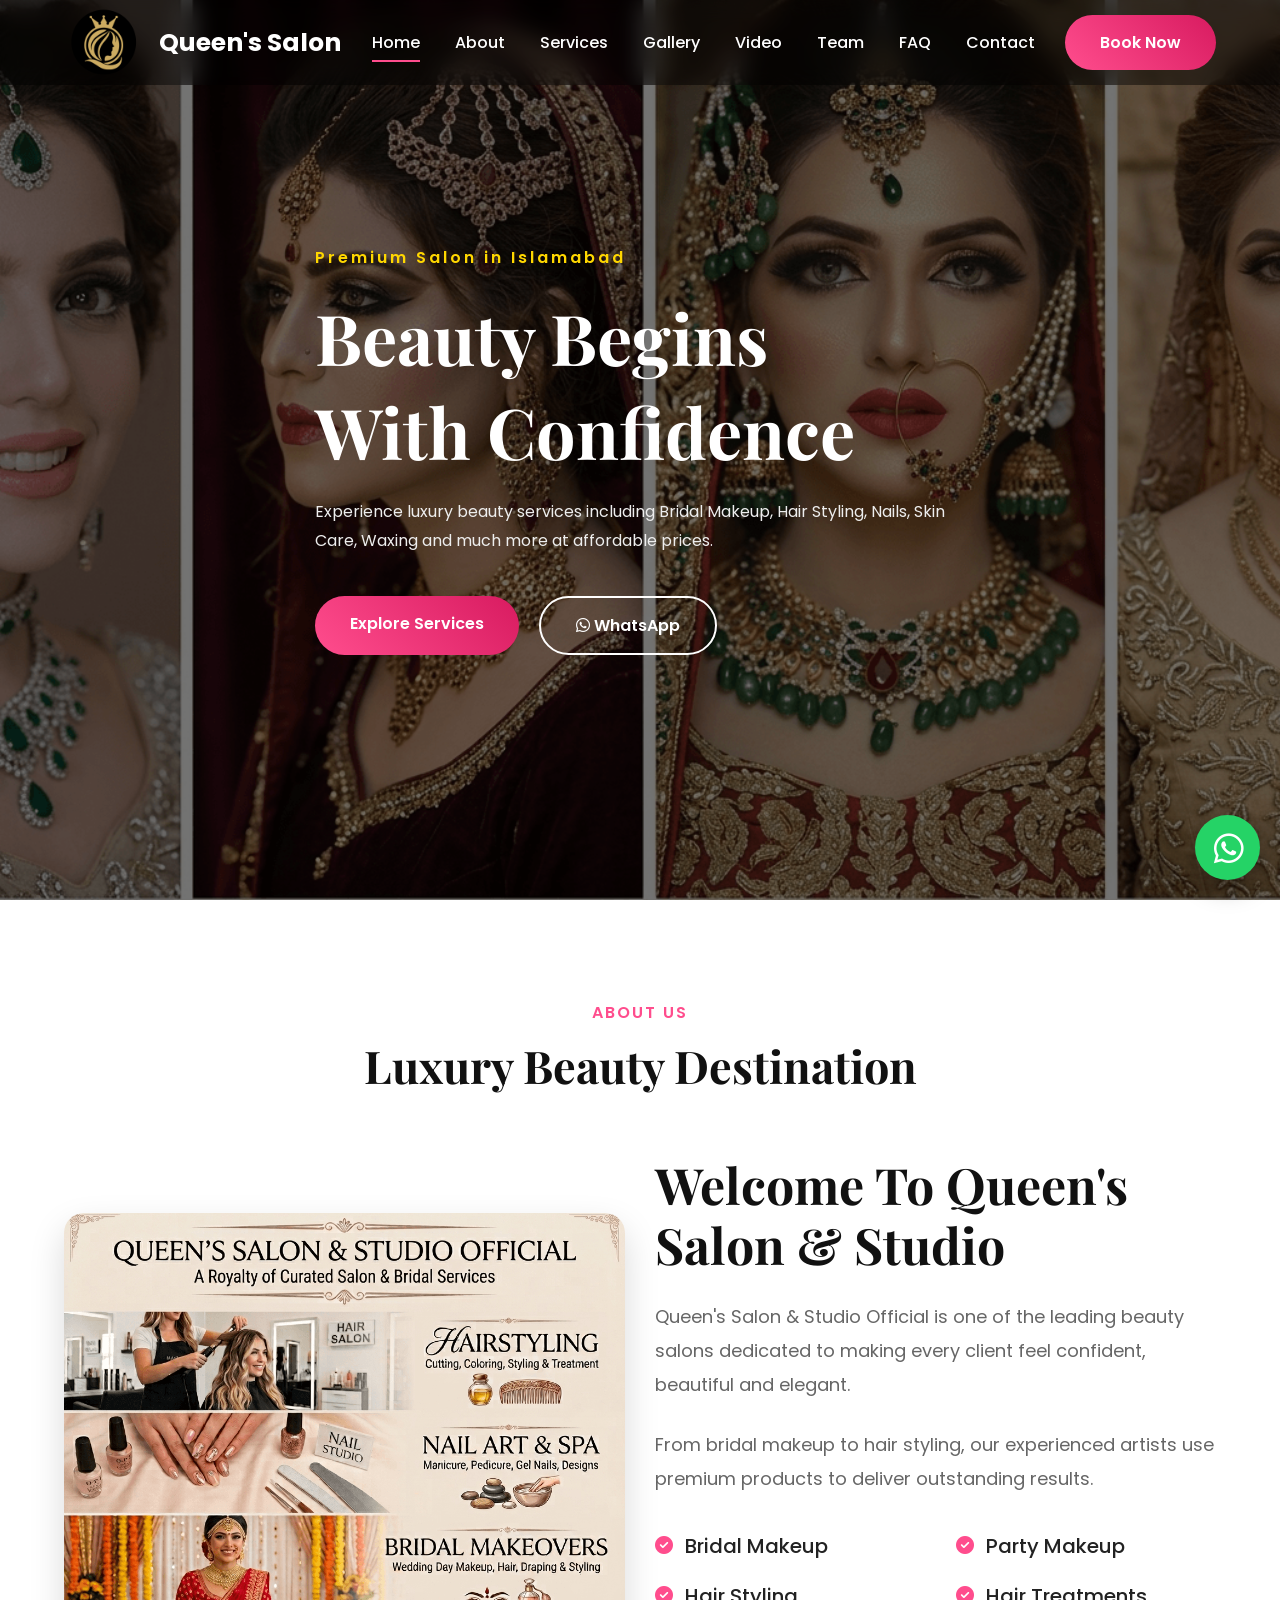
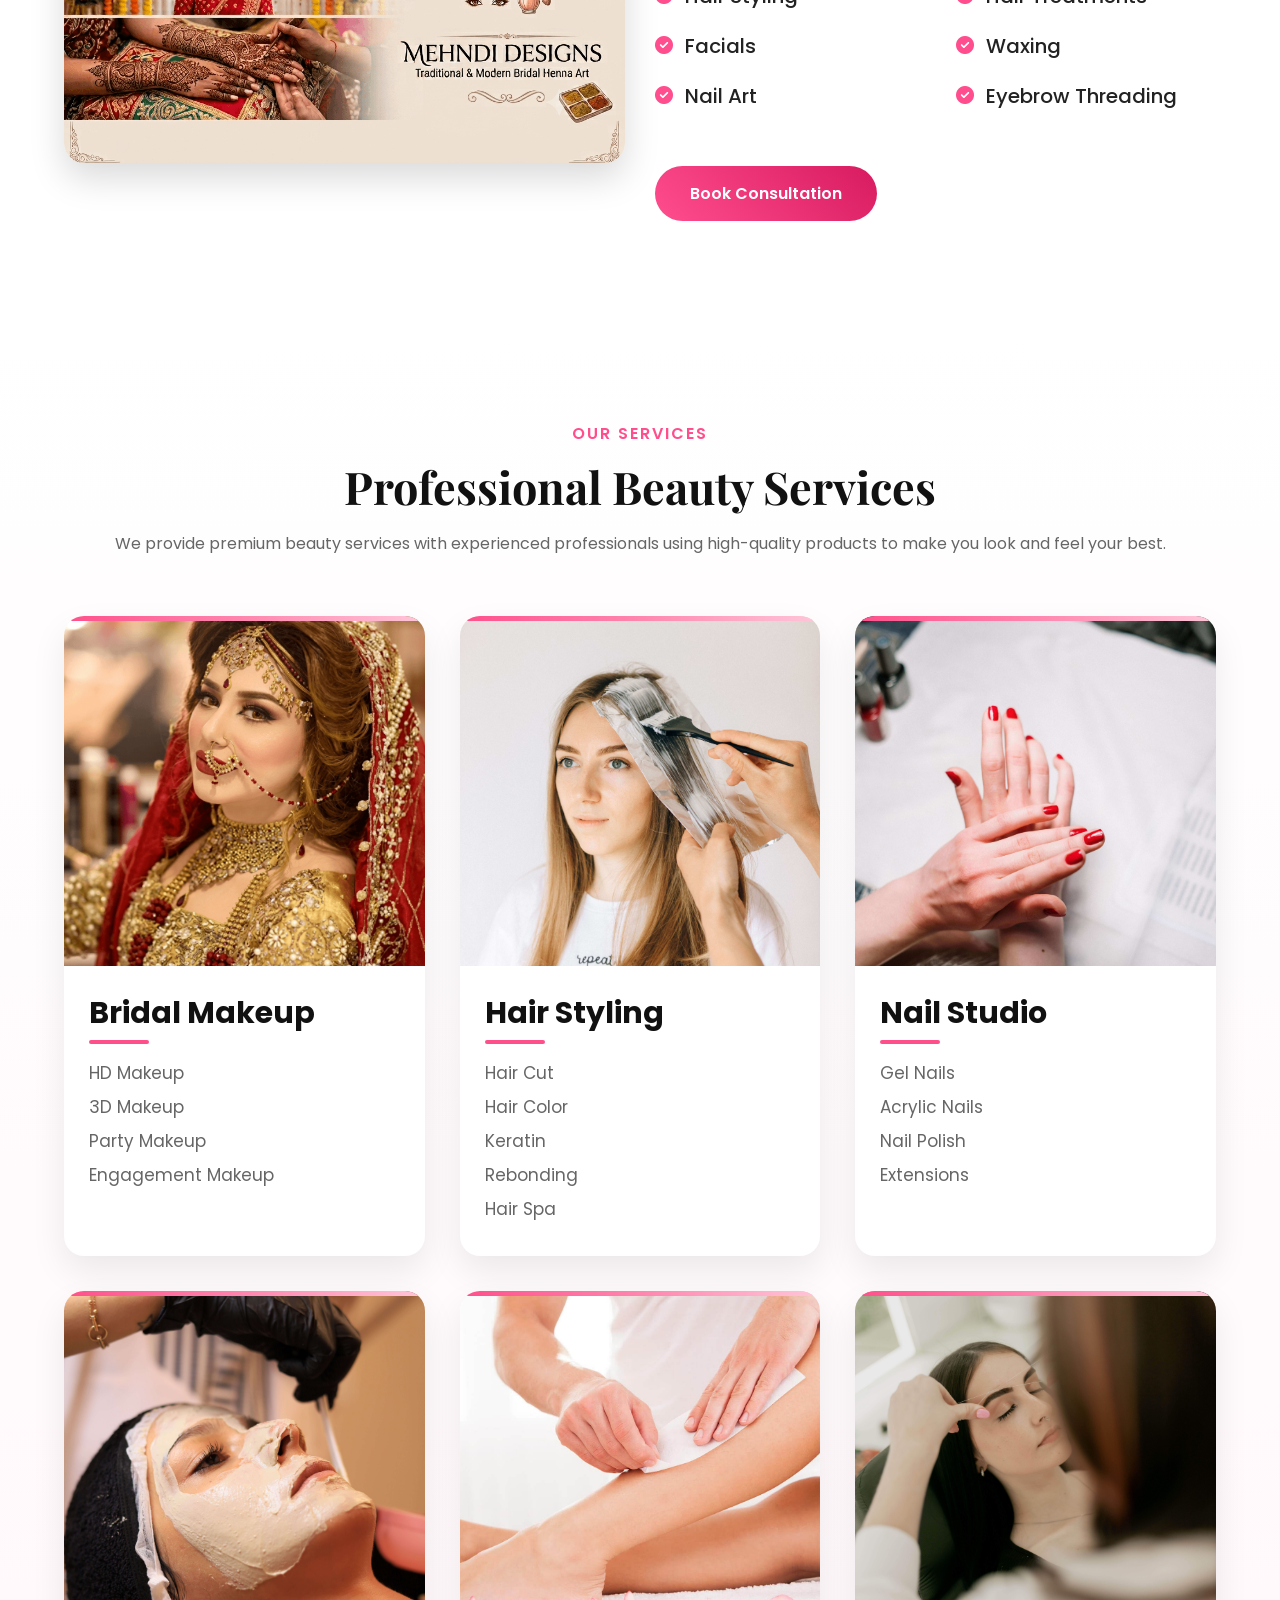
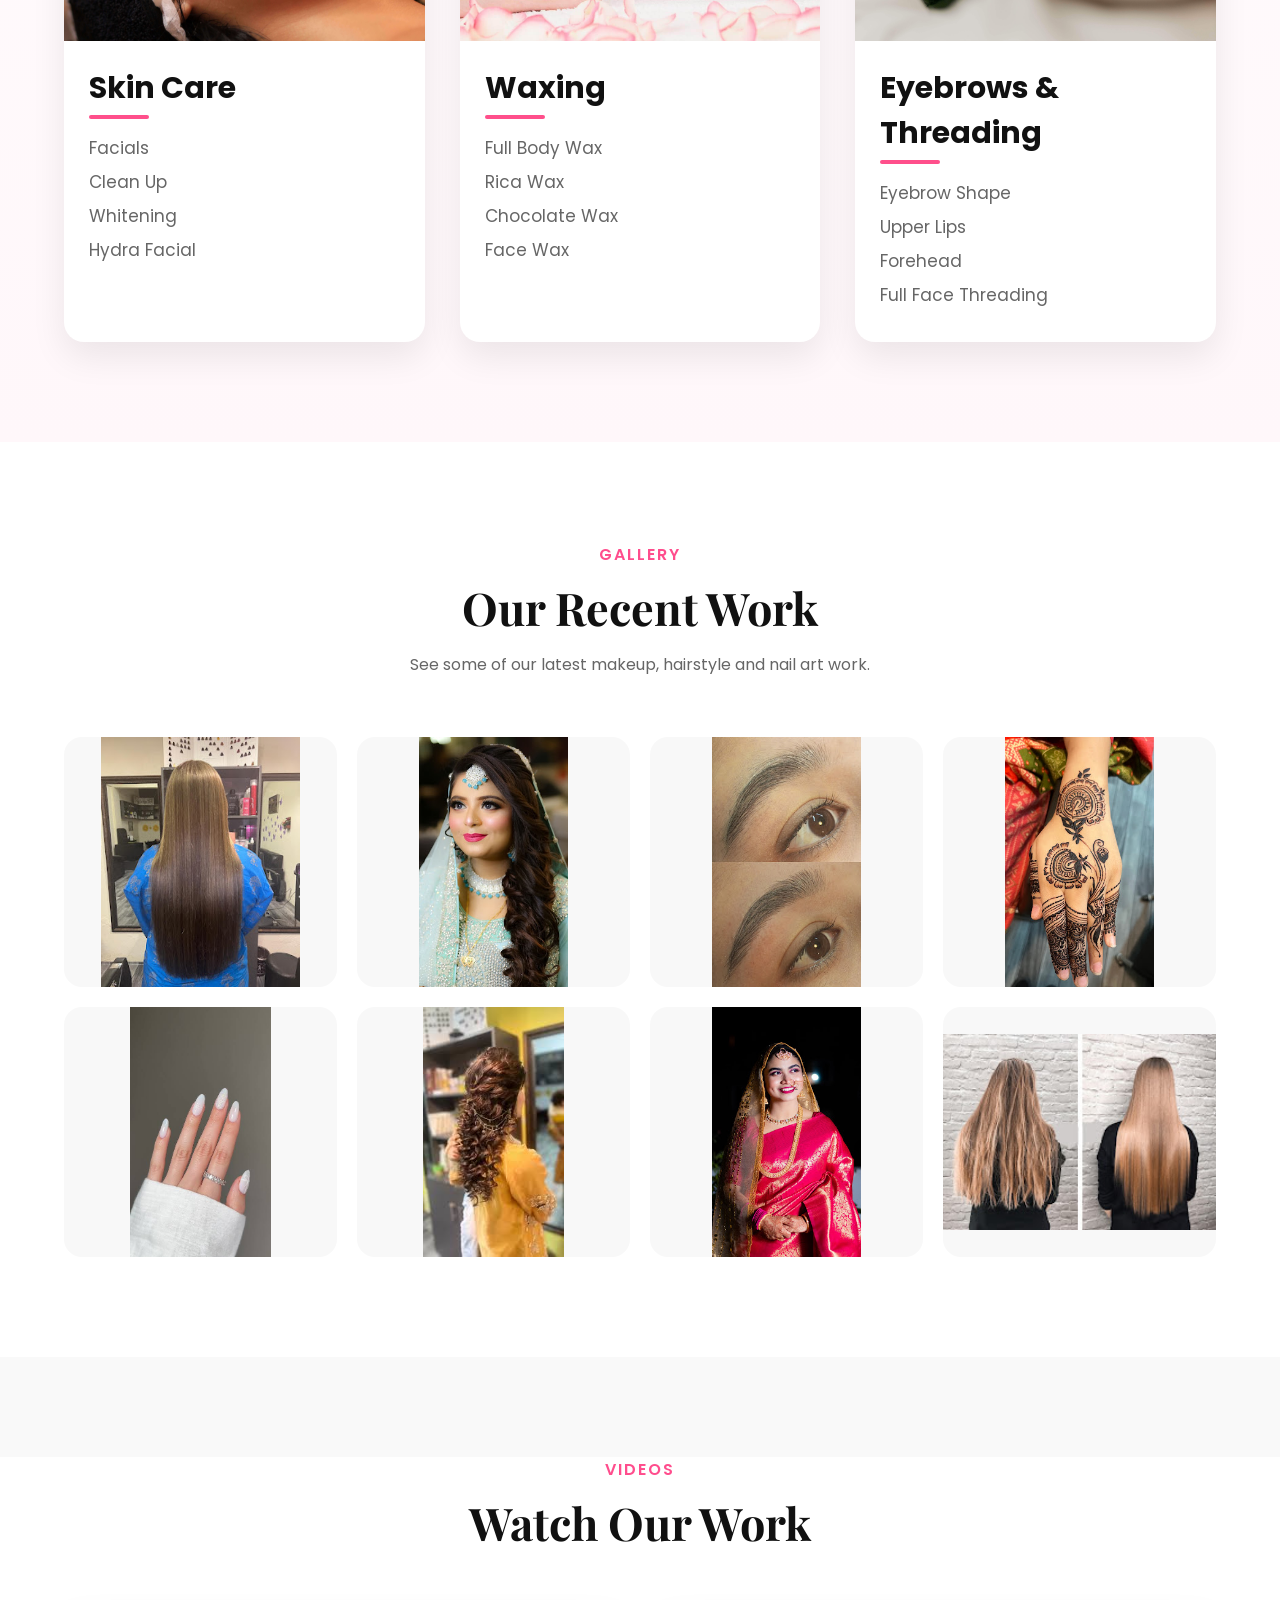
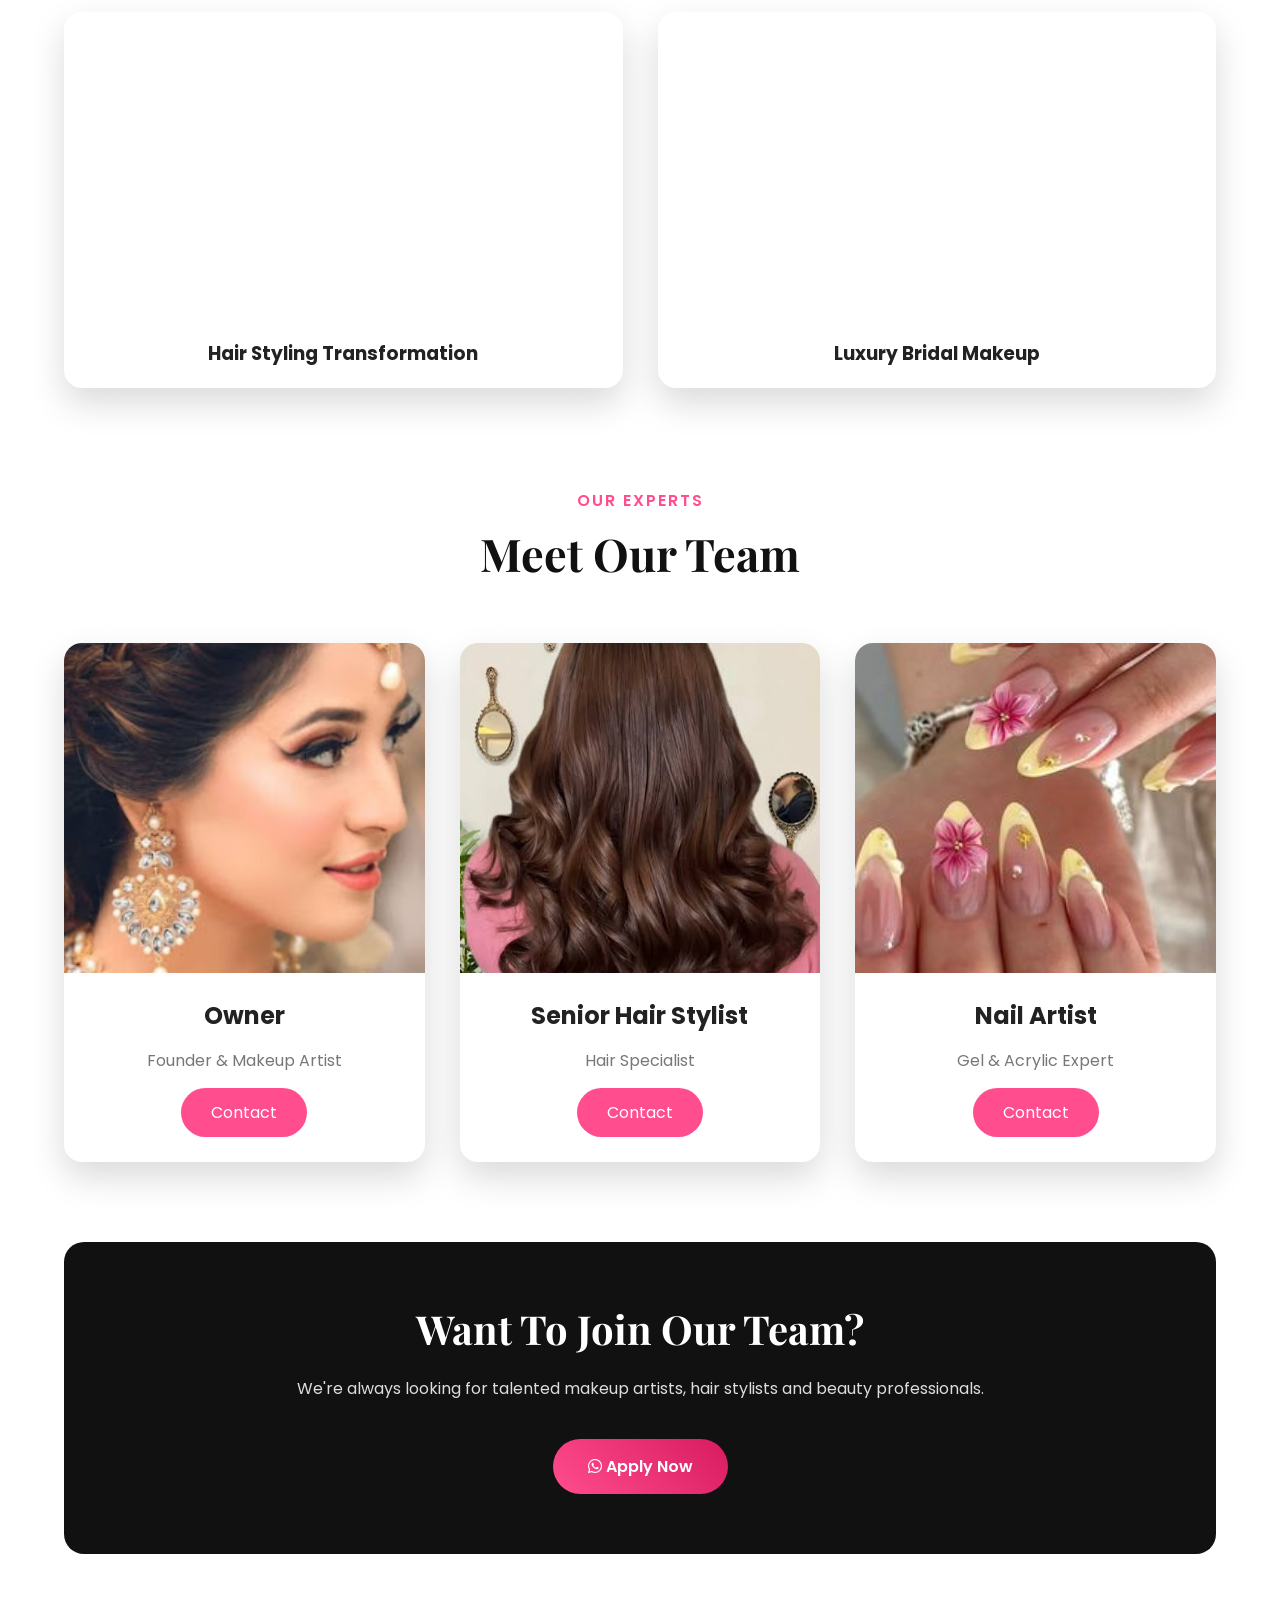
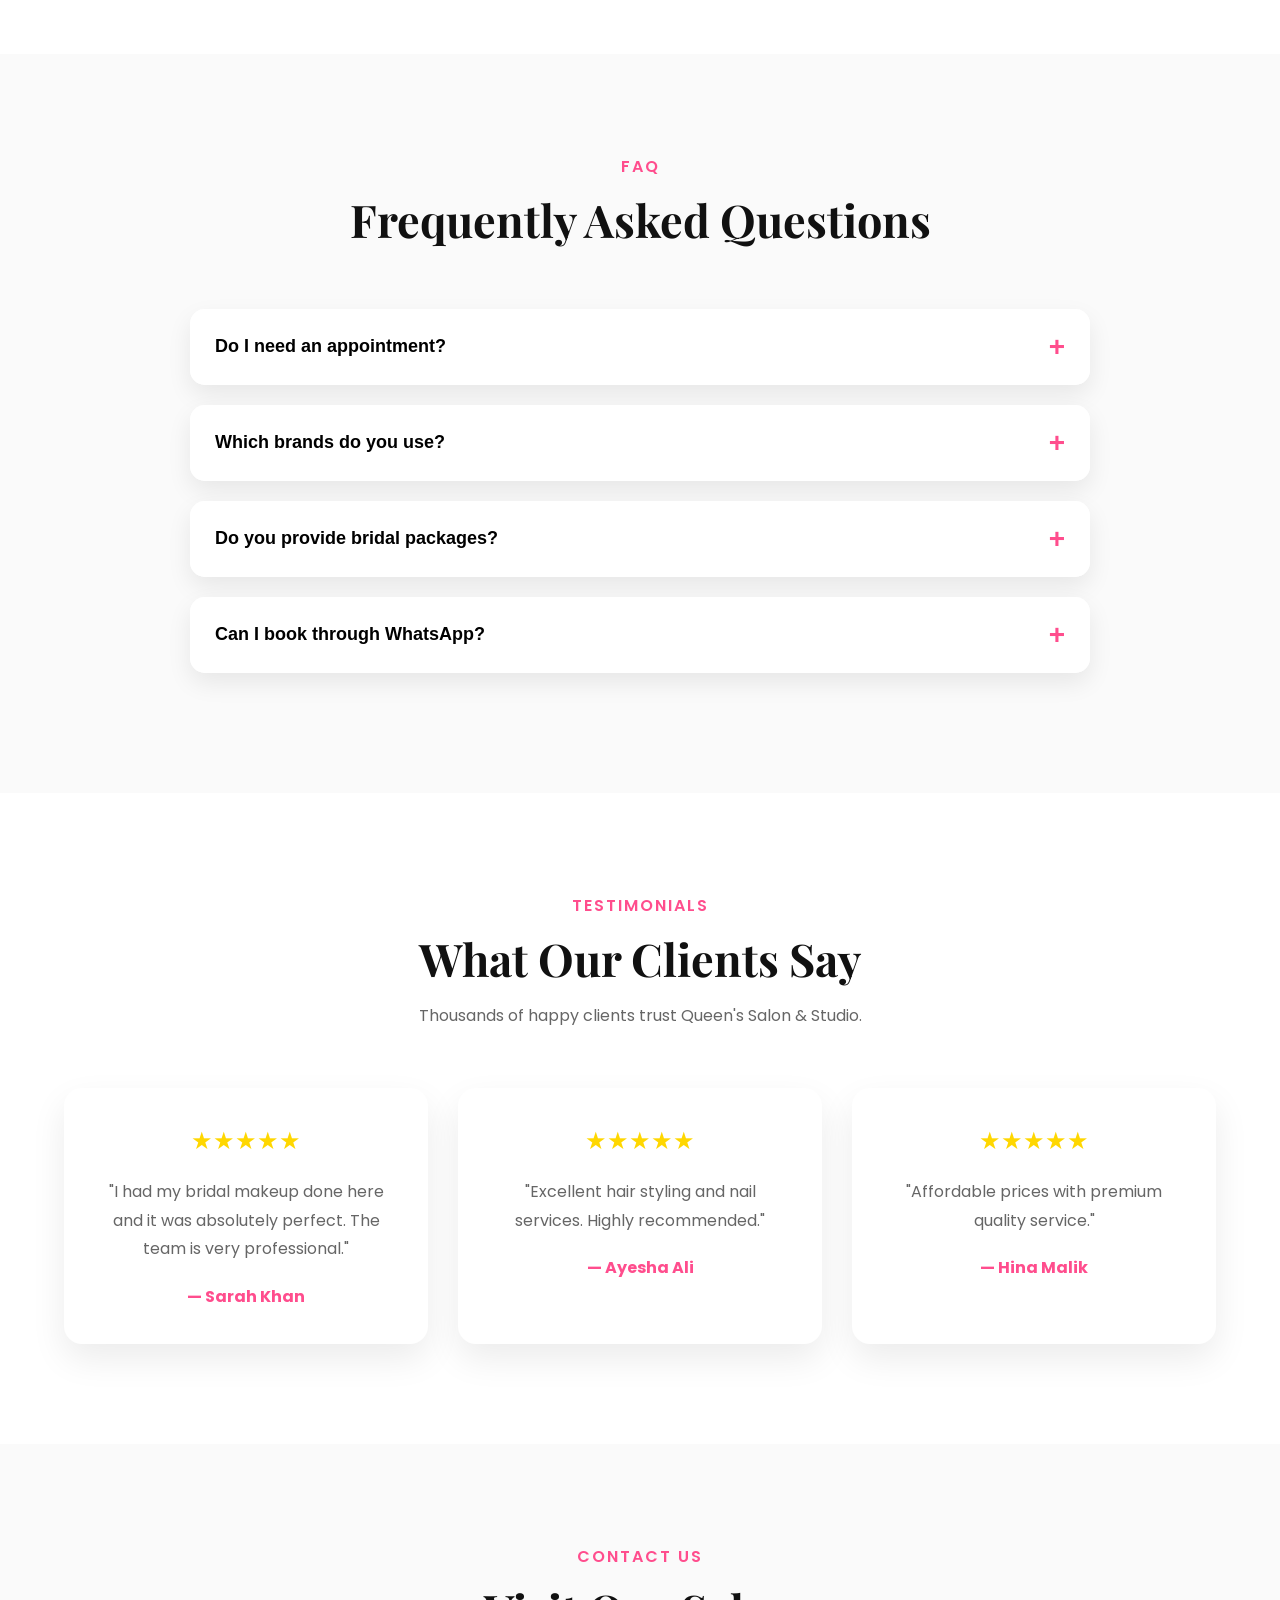
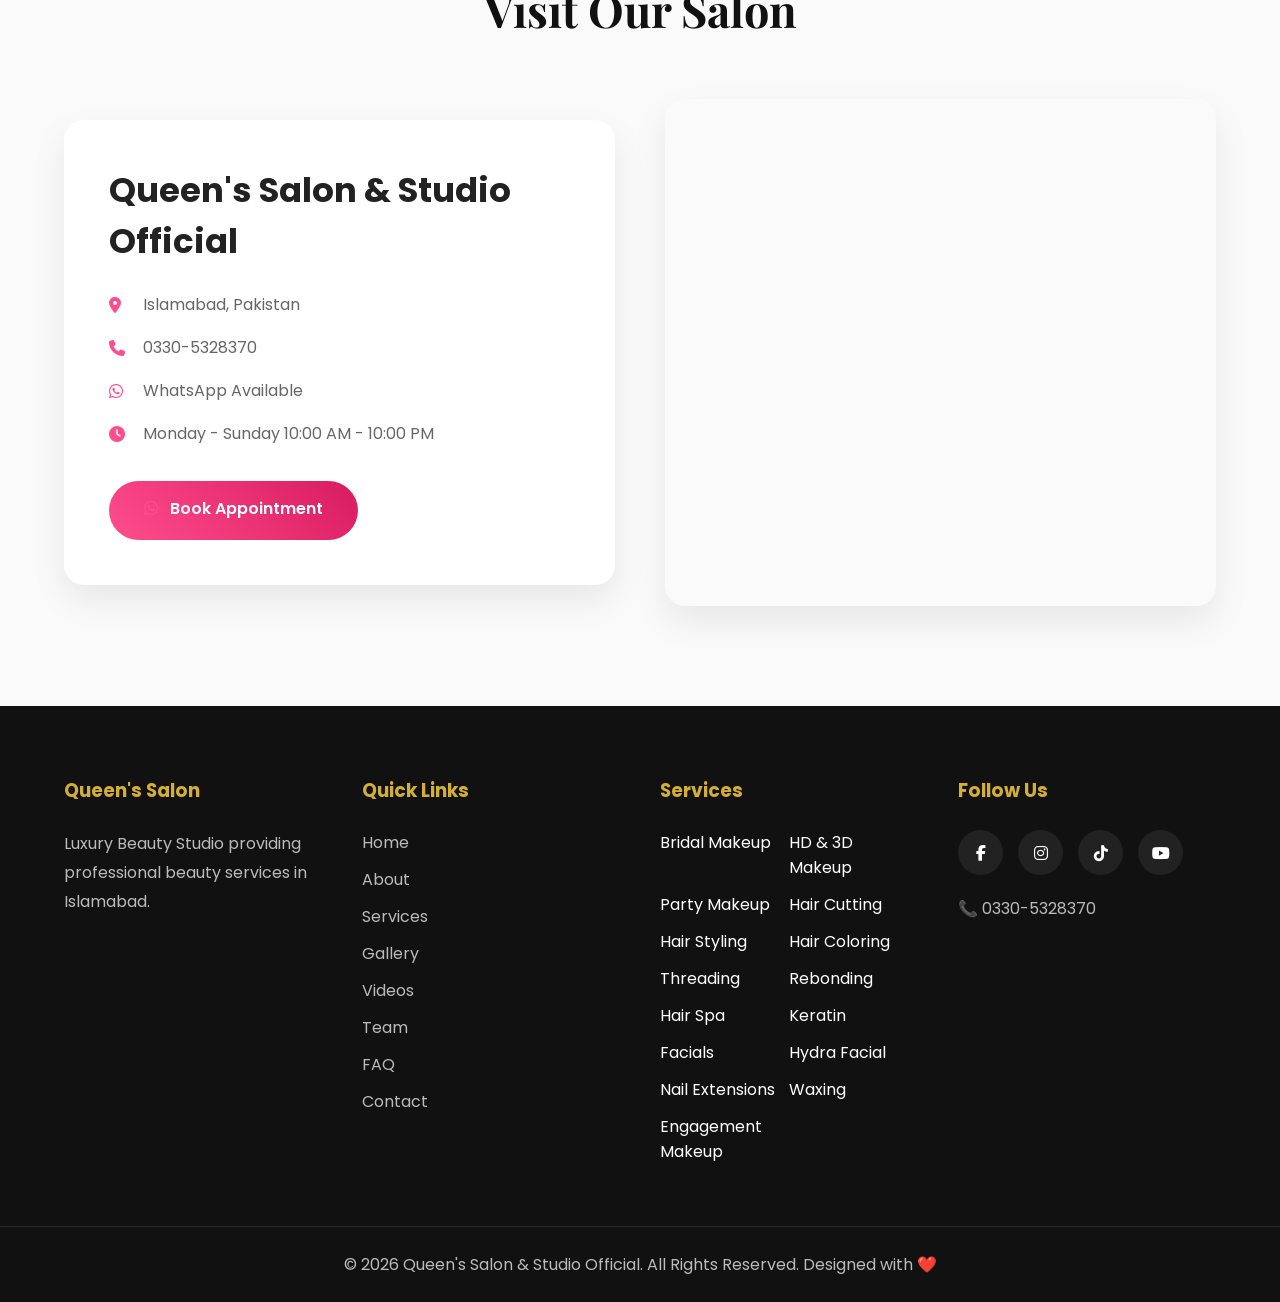
==== commit 3bdd5794: "Rename i.html to index.html" ====
--- a/index.html
+++ b/index.html
@@ -32,15 +32,13 @@
     <img src="images/logo.png" alt="Queen's Salon Logo">
 
     <div>
-
         <h2>Queen's Salon</h2>
-
-        <span>Luxury Beauty Studio</span>
-
+       
     </div>
 
 </a>
 
+
 <nav class="navbar" id="navbar">
 
 <ul>
@@ -53,7 +51,7 @@
 
 <li><a href="#gallery">Gallery</a></li>
 
-<li><a href="#videos">video</a></li>
+<li><a href="#videos">Video</a></li>
 
 <li><a href="#team">Team</a></li>
 
@@ -64,6 +62,7 @@
 </ul>
 
 </nav>
+
 
 <div class="nav-buttons">
 
@@ -76,14 +75,16 @@
 
 </a>
 
+
+<!-- Mobile Menu Button -->
 <button id="menu-btn">
 
 <i class="fa-solid fa-bars"></i>
 
 </button>
 
-</div>
-
+
+</div>
 </div>
 
 </header>
@@ -544,7 +545,7 @@
 
 <div class="team-card">
 
-<img src="images/team2.jfif" alt="">
+<img src="images/team2.jpg" alt="">
 
 <h3>Senior Hair Stylist</h3>
 
--- a/style.css
+++ b/style.css
@@ -168,16 +168,11 @@
 
 .logo h2 {
     color: #fff;
-    font-size: 32px;
+    font-size: 25px;
     margin: 0;
     line-height: 1.2; /* Keeps the text box snug */
 }
 
-.logo span {
-    color: #ccc;
-    font-size: 14px;
-    display: block;
-}
 
 .navbar ul{
 
@@ -316,7 +311,7 @@
 
 .about-image{
     width:100%;
-    height:600px;
+    height:550px;
     overflow:hidden;
     border-radius:20px;
     box-shadow:var(--shadow);
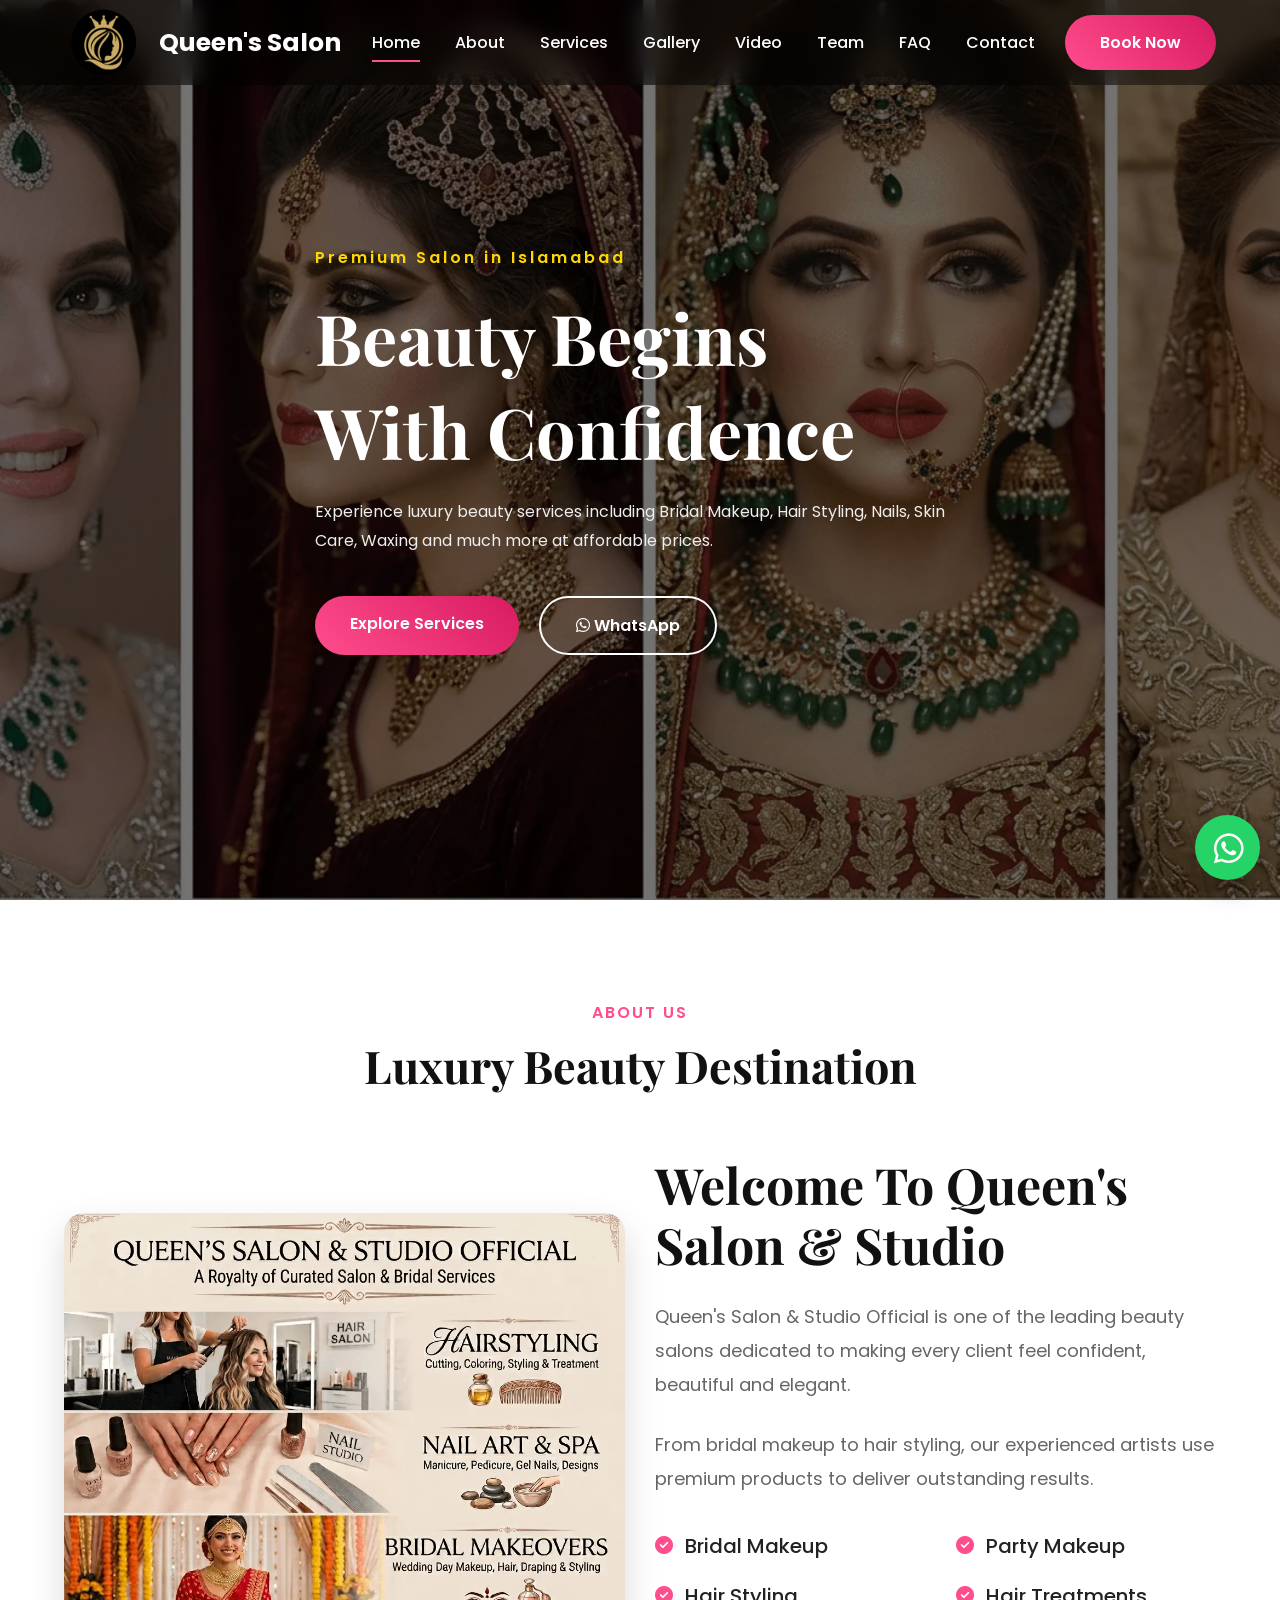
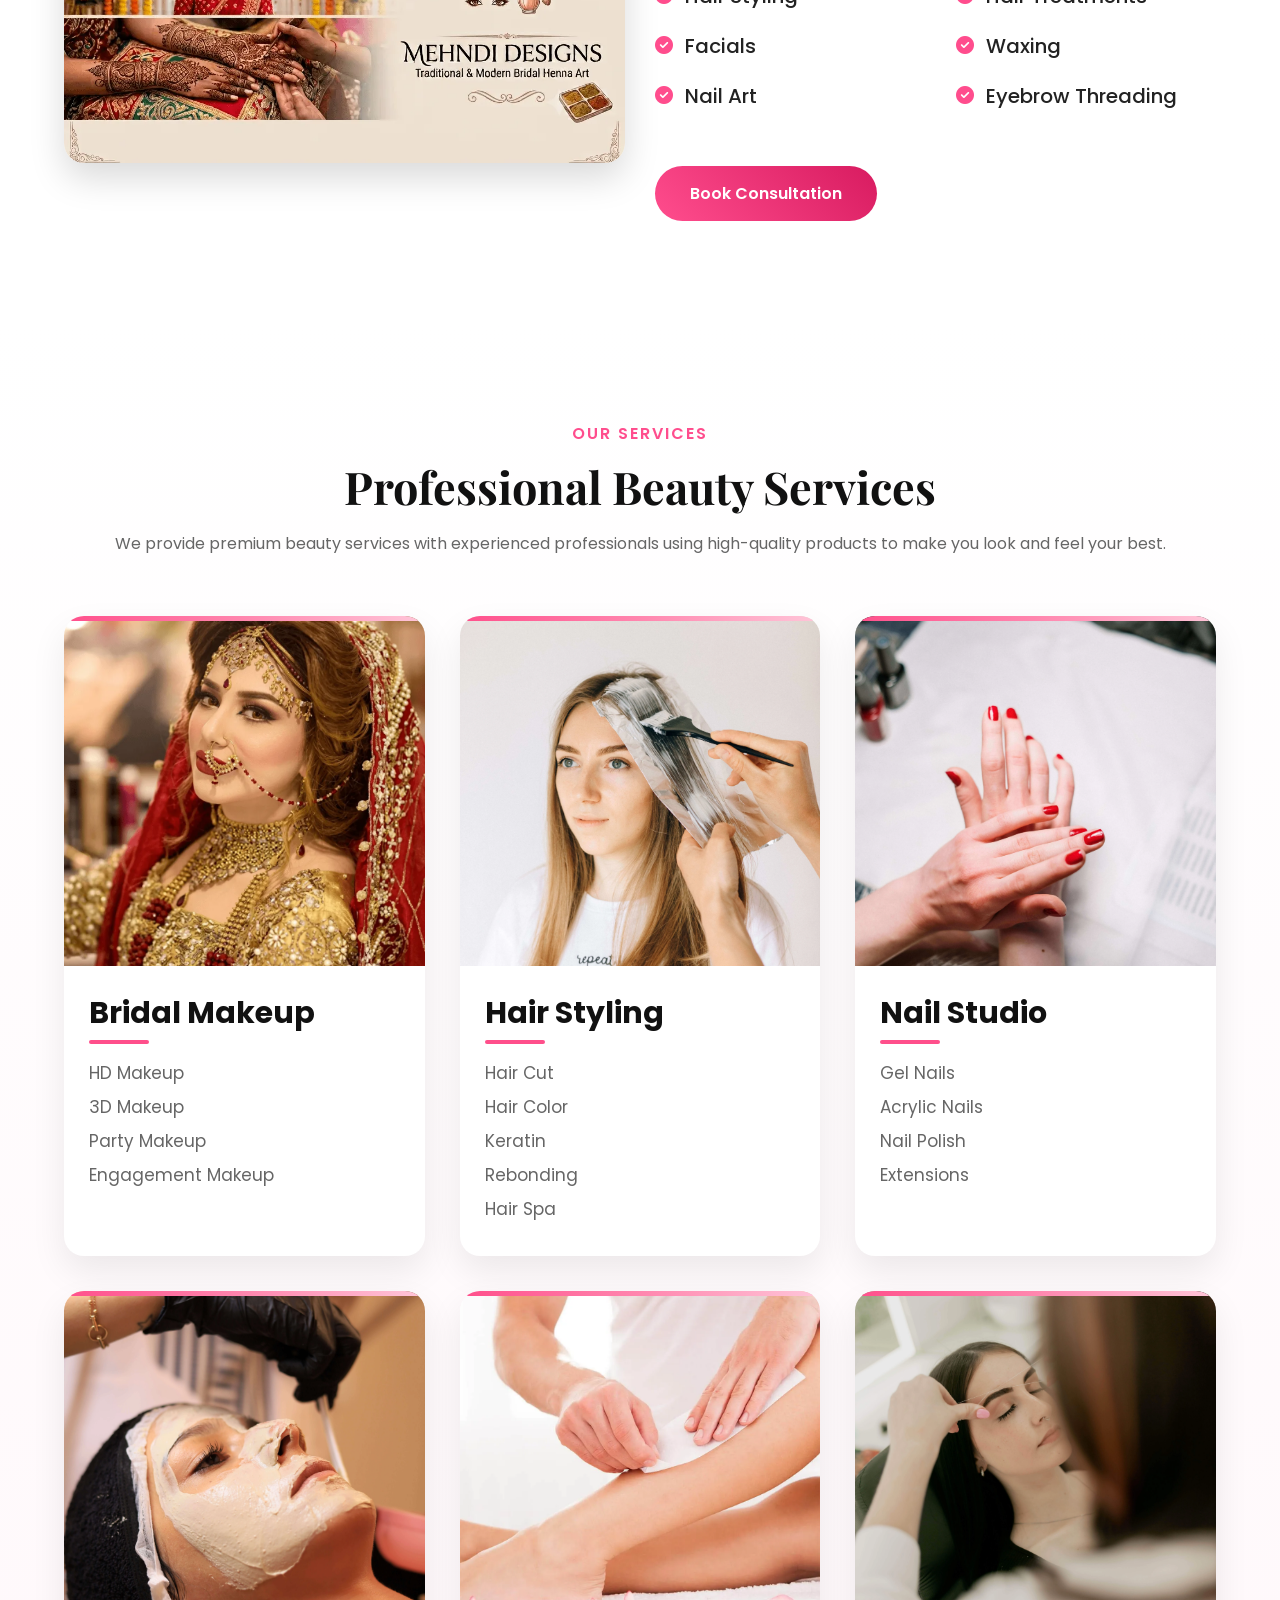
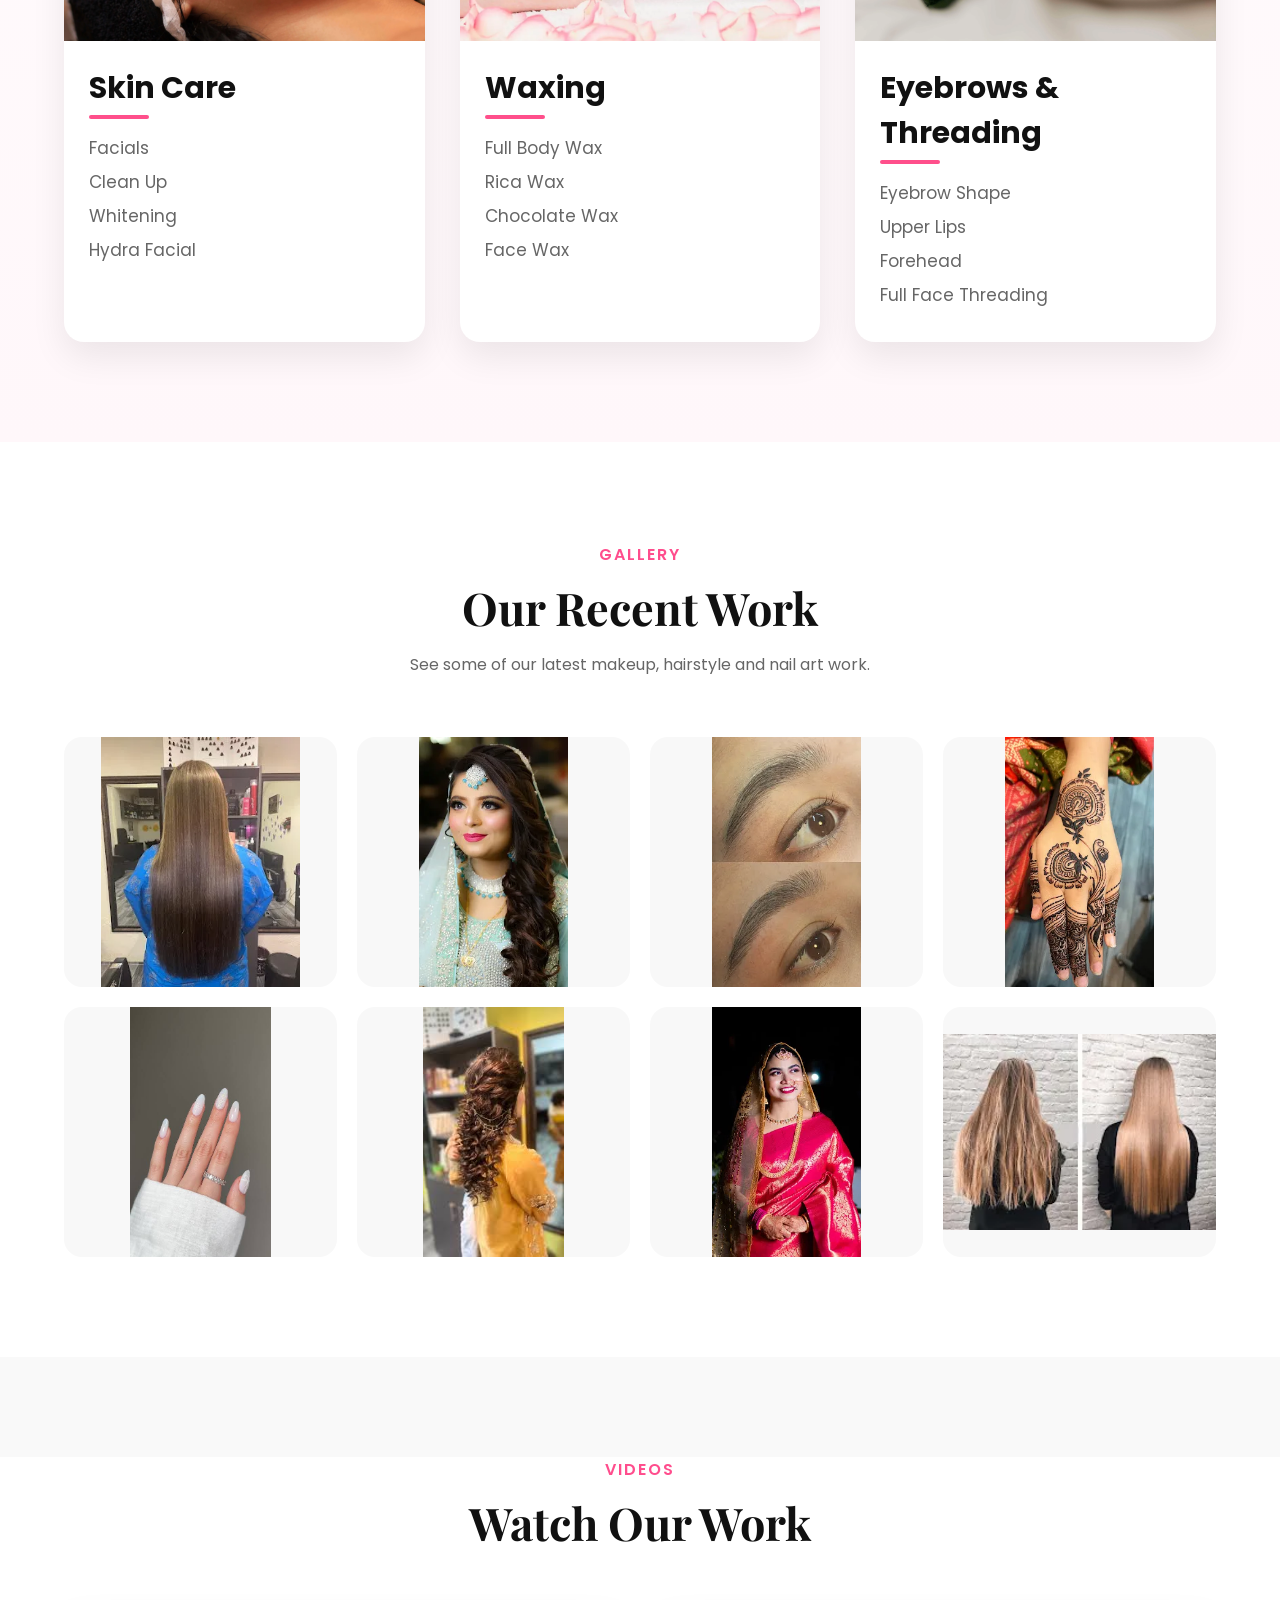
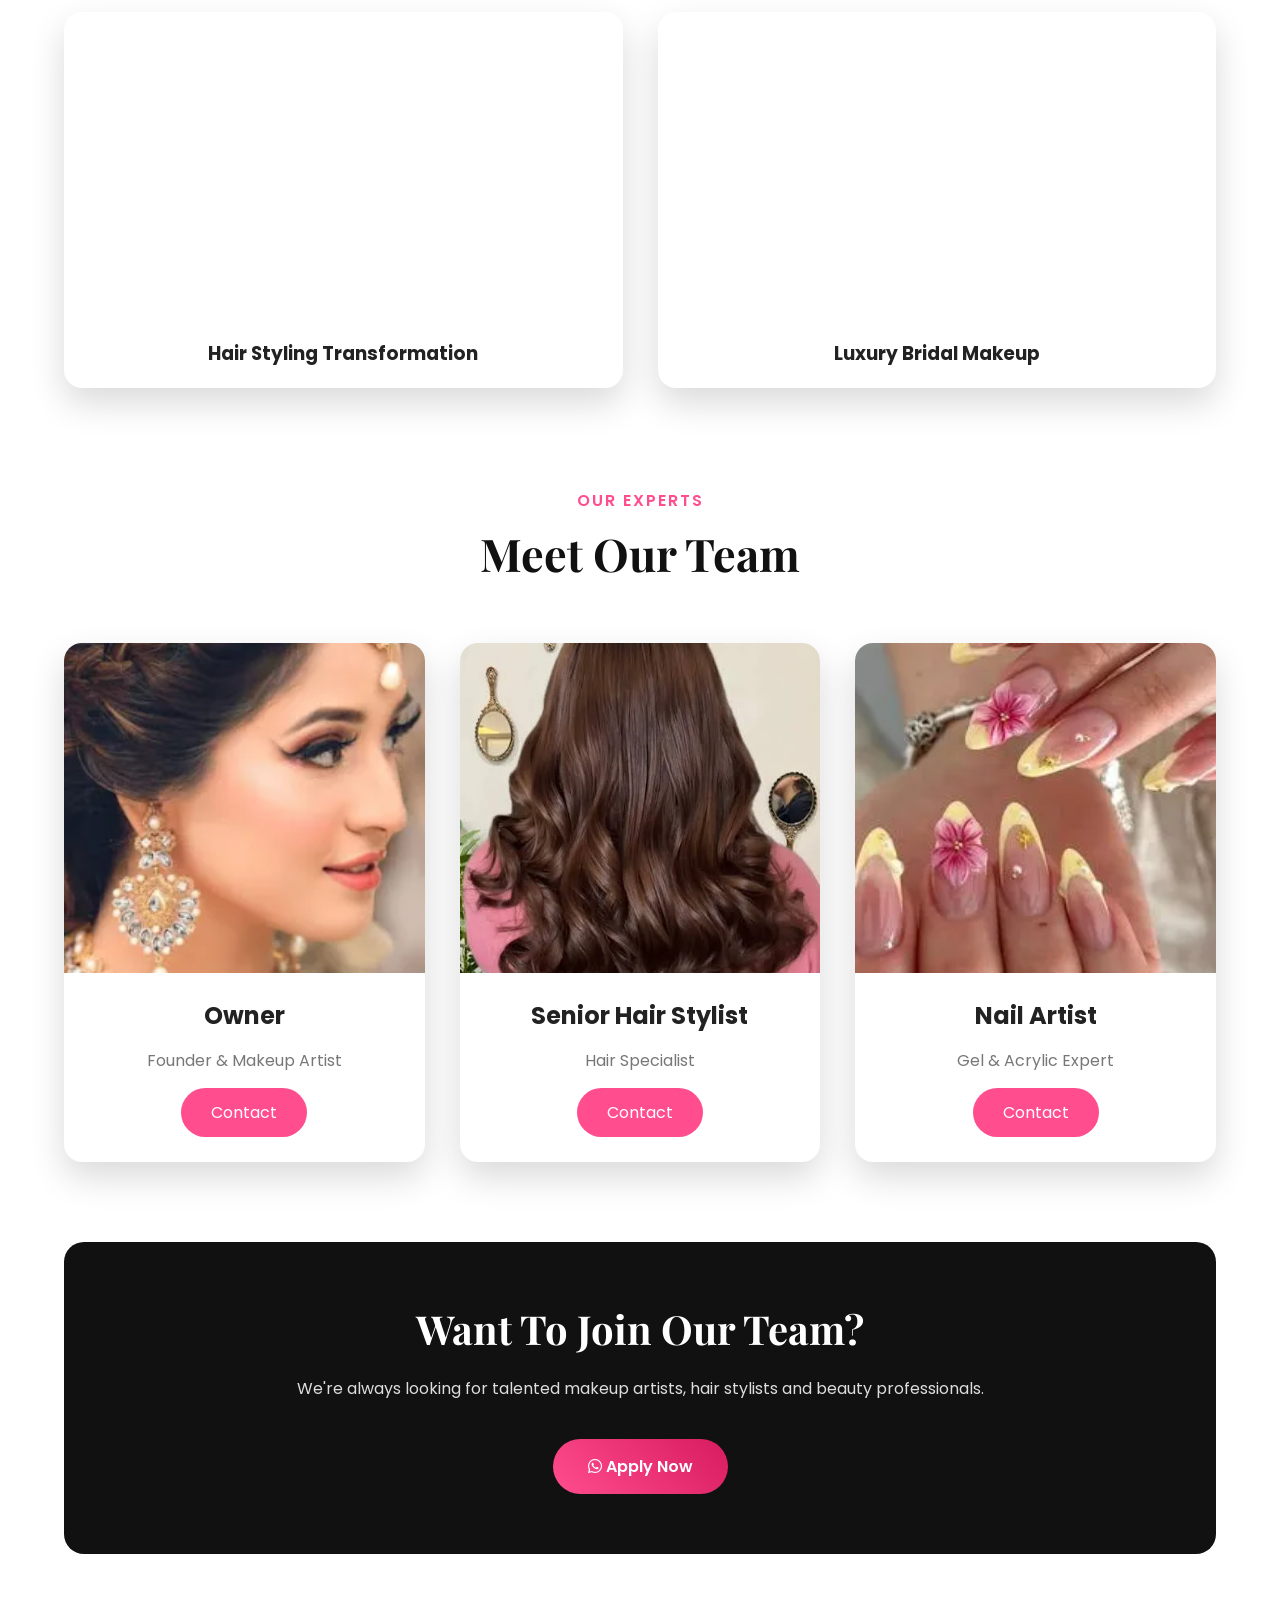
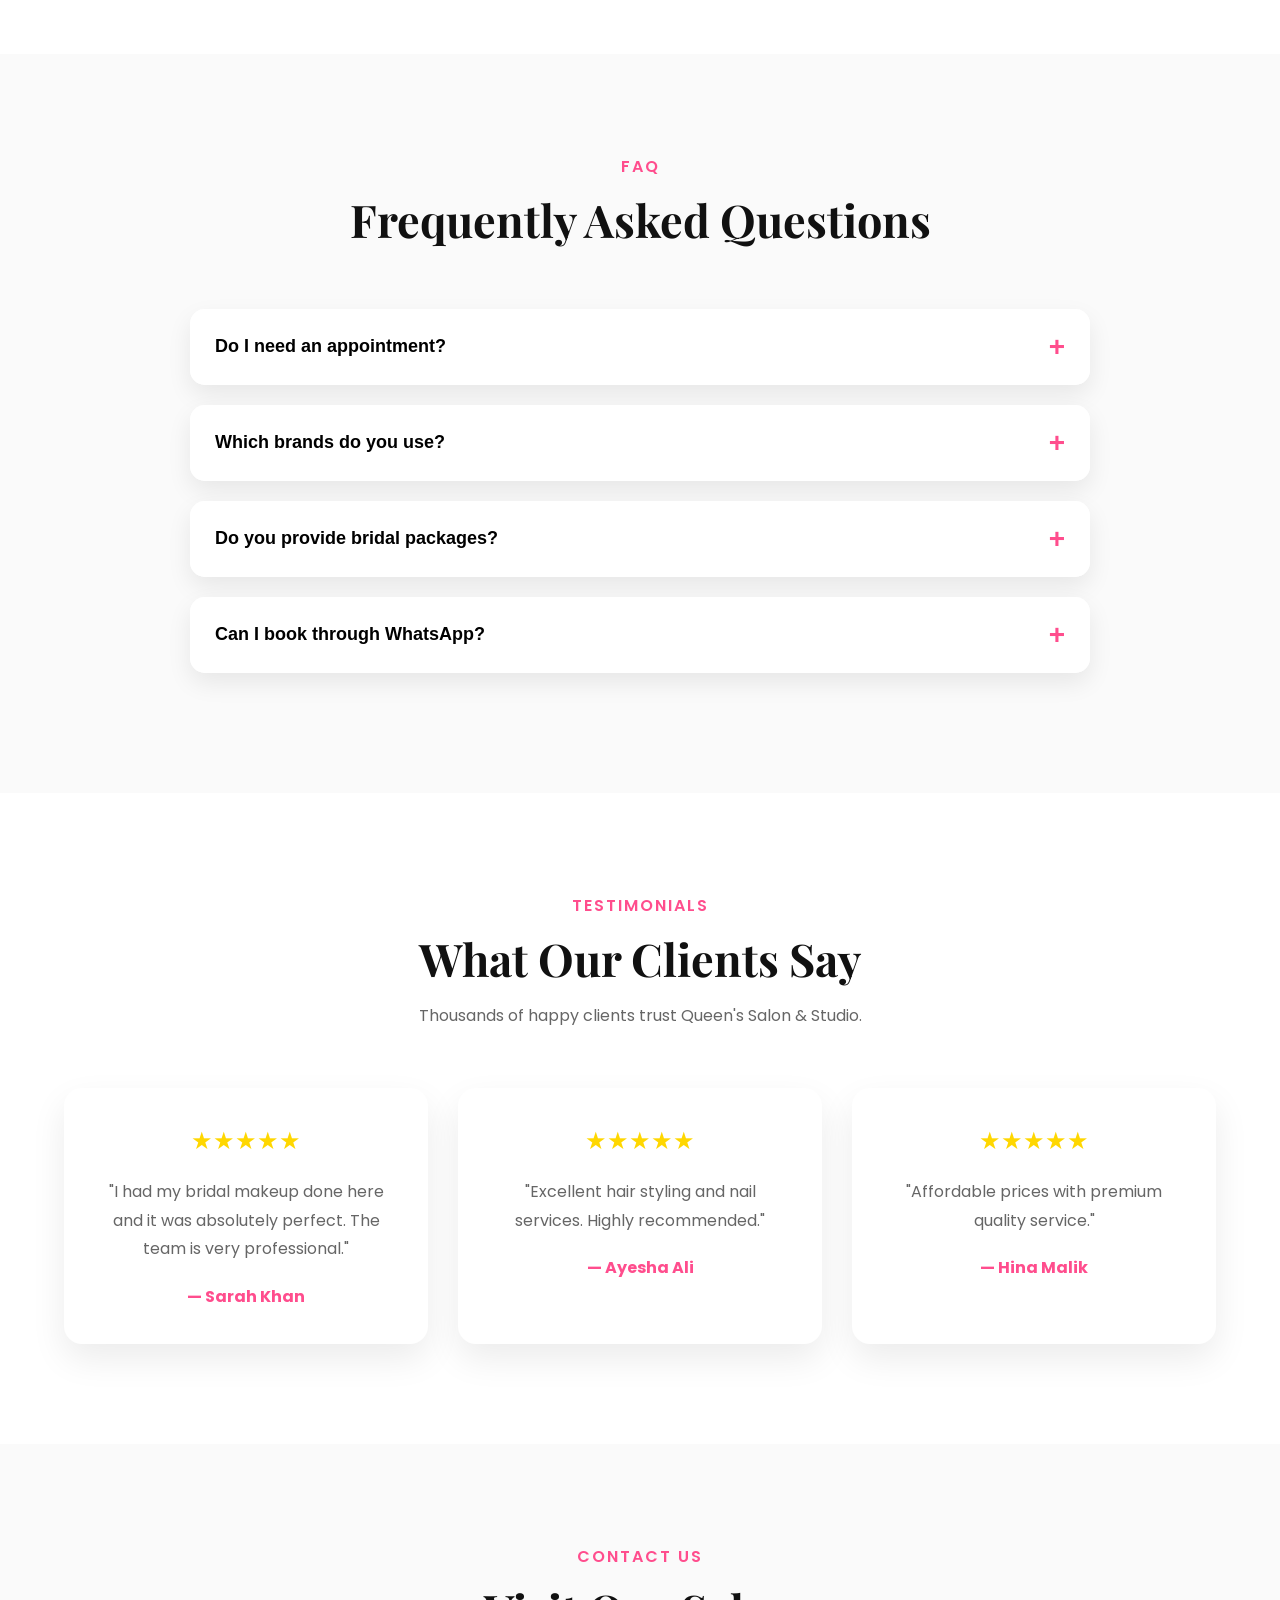
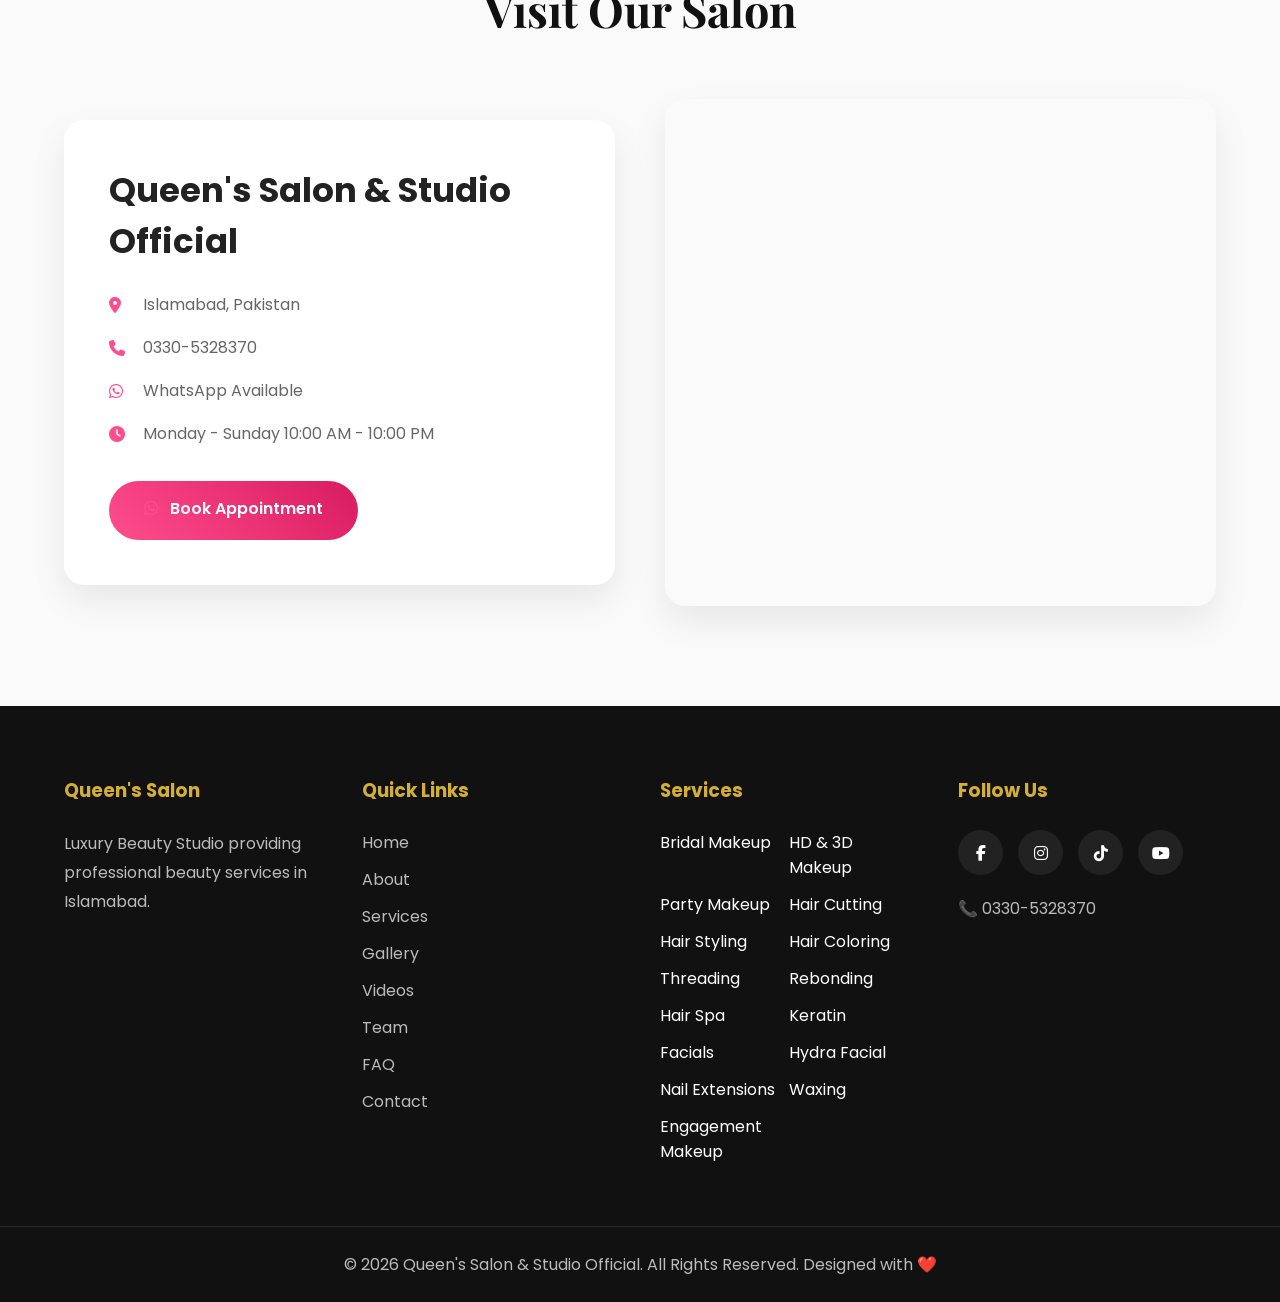
==== commit 85732d7a: "Rename i.html to index.html" ====
--- a/index.html
+++ b/index.html
@@ -29,7 +29,7 @@
 
 <a href="#" class="logo">
 
-    <img src="images/logo.png" alt="Queen's Salon Logo">
+    <img src="images/logo.webp" alt="Queen's Salon Logo">
 
     <div>
         <h2>Queen's Salon</h2>
@@ -166,7 +166,7 @@
 <div class="about-image">
 
 <img
-src="images/about.png"
+src="images/about.webp"
 alt="Salon">
 
 </div>
@@ -303,7 +303,7 @@
 
             <!-- Bridal Makeup -->
             <div class="service-card">
-                <img src="images/makeup.png" alt="Bridal Makeup">
+                <img src="images/makeup.webp" alt="Bridal Makeup">
 
                 <h3>Bridal Makeup</h3>
 
@@ -317,7 +317,7 @@
 
             <!-- Hair Styling -->
             <div class="service-card">
-                <img src="images/hair.jpg" alt="Hair Styling">
+                <img src="images/hair.webp" alt="Hair Styling">
 
                 <h3>Hair Styling</h3>
 
@@ -332,7 +332,7 @@
 
             <!-- Nail Studio -->
             <div class="service-card">
-                <img src="images/nails.jpg" alt="Nail Studio">
+                <img src="images/nails.webp" alt="Nail Studio">
 
                 <h3>Nail Studio</h3>
 
@@ -346,7 +346,7 @@
 
             <!-- Skin Care -->
             <div class="service-card">
-                <img src="images/skincare.jpg" alt="Skin Care">
+                <img src="images/skincare.webp" alt="Skin Care">
 
                 <h3>Skin Care</h3>
 
@@ -360,7 +360,7 @@
 
             <!-- Waxing -->
             <div class="service-card">
-                <img src="images/wax.jpg" alt="Waxing">
+                <img src="images/wax.webp" alt="Waxing">
 
                 <h3>Waxing</h3>
 
@@ -374,7 +374,7 @@
 
             <!-- Eyebrows & Threading -->
             <div class="service-card">
-                <img src="images/thread.jpg" alt="Eyebrows & Threading">
+                <img src="images/thread.webp" alt="Eyebrows & Threading">
 
                 <h3>Eyebrows &amp; Threading</h3>
 
@@ -416,19 +416,19 @@
     <div class="gallery-grid">
 
         <div class="gallery-item">
-            <img src="images/gallery1.jpg" alt="Hair Styling">
+            <img src="images/gallery1.webp" alt="Hair Styling">
         </div>
 
         <div class="gallery-item">
-            <img src="images/gallery2.jpg" alt="Bridal Makeup">
+            <img src="images/gallery2.webp" alt="Bridal Makeup">
         </div>
 
         <div class="gallery-item">
-            <img src="images/gallery3.jpg" alt="Eyebrows">
+            <img src="images/gallery3.webp" alt="Eyebrows">
         </div>
 
         <div class="gallery-item">
-            <img src="images/gallery4.jpg" alt="Mehndi">
+            <img src="images/gallery4.webp" alt="Mehndi">
         </div>
 
         <div class="gallery-item">
@@ -440,11 +440,11 @@
         </div>
 
         <div class="gallery-item">
-            <img src="images/gallery7.jpg" alt="Bride">
+            <img src="images/gallery7.webp" alt="Bride">
         </div>
 
         <div class="gallery-item">
-            <img src="images/gallery8.jpg" alt="Hair Transformation">
+            <img src="images/gallery8.webp" alt="Hair Transformation">
         </div>
 
     </div>
@@ -526,7 +526,7 @@
 
 <div class="team-card">
 
-<img src="images/team1.jpg" alt="">
+<img src="images/team1.webp" alt="">
 
 <h3>Owner</h3>
 
@@ -545,7 +545,7 @@
 
 <div class="team-card">
 
-<img src="images/team2.jpg" alt="">
+<img src="images/team2.webp" alt="">
 
 <h3>Senior Hair Stylist</h3>
 
@@ -564,7 +564,7 @@
 
 <div class="team-card">
 
-<img src="images/team3.jpg" alt="">
+<img src="images/team3.webp" alt="">
 
 <h3>Nail Artist</h3>
 
--- a/style.css
+++ b/style.css
@@ -230,7 +230,7 @@
 
     height:100vh;
 
-    background:url("images/hero.png") center/cover no-repeat;
+    background:url("images/hero.webp") center/cover no-repeat;
 
     position:relative;
 
